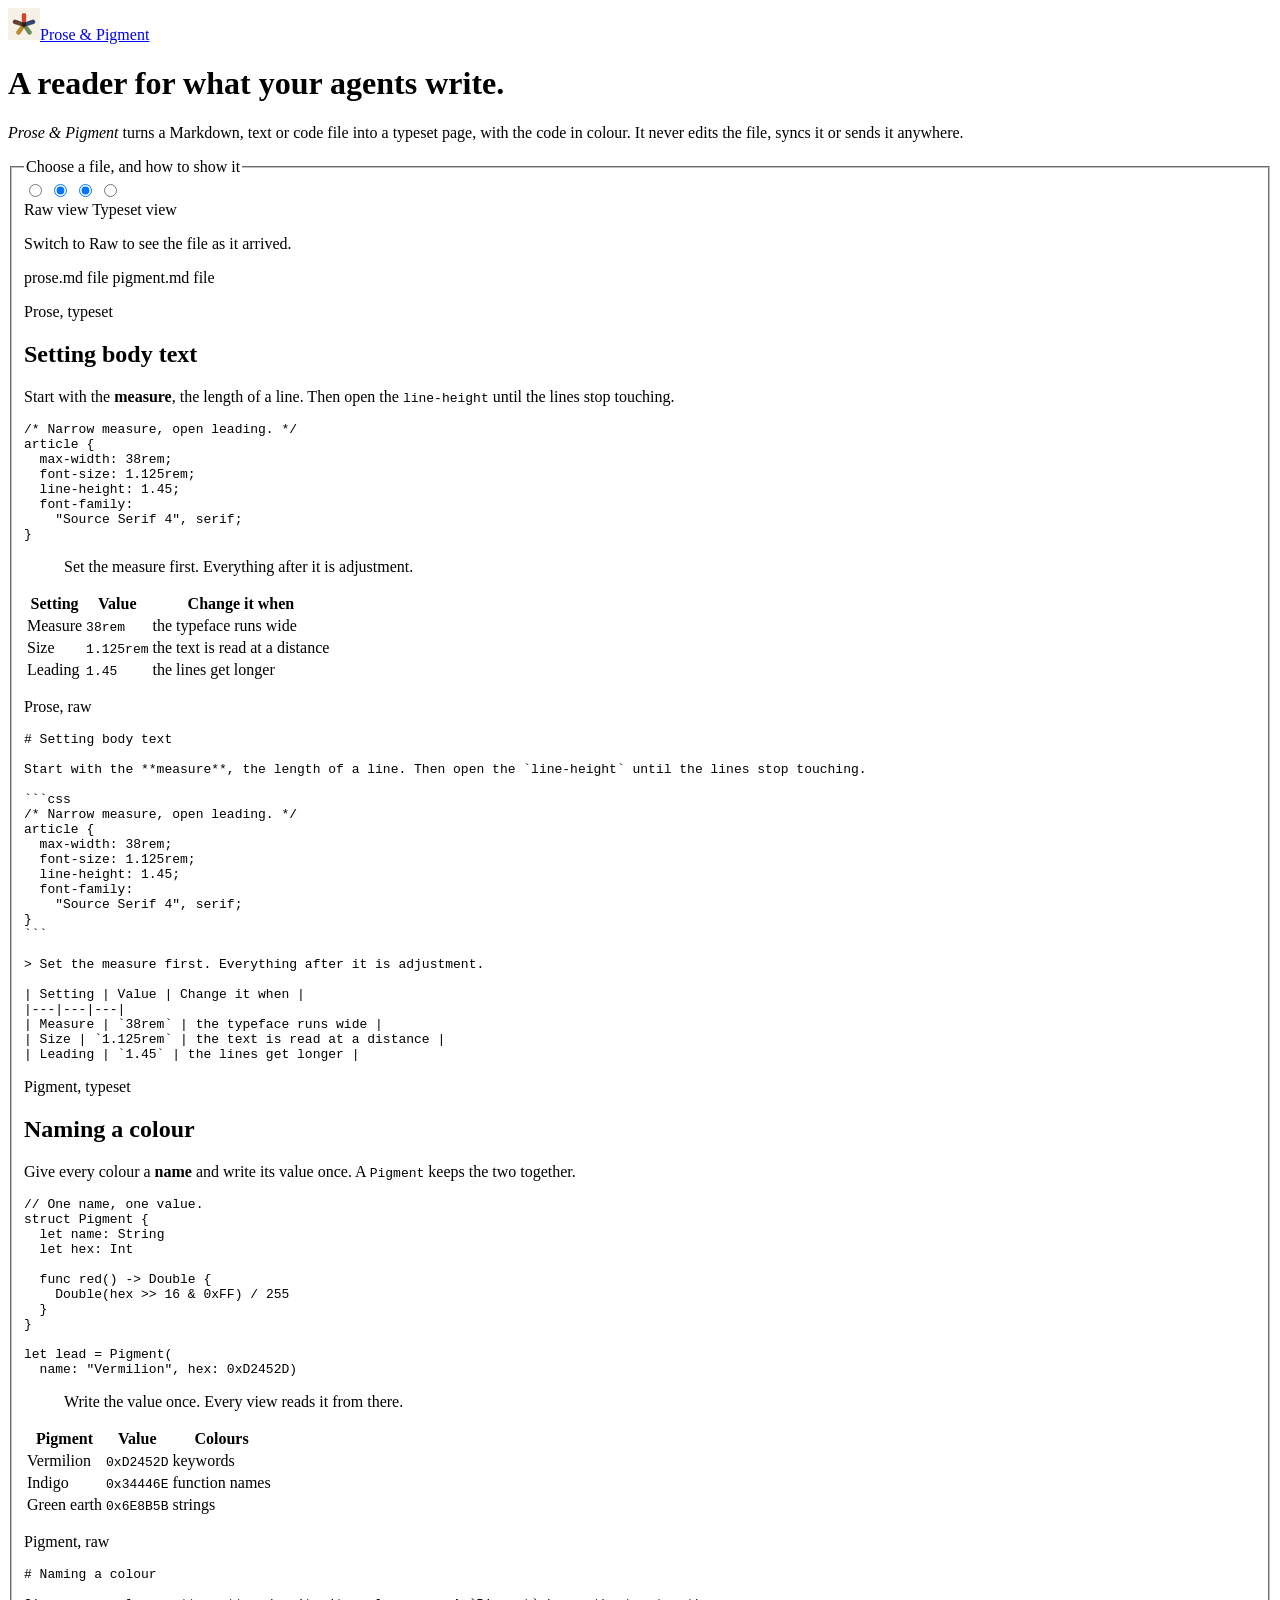
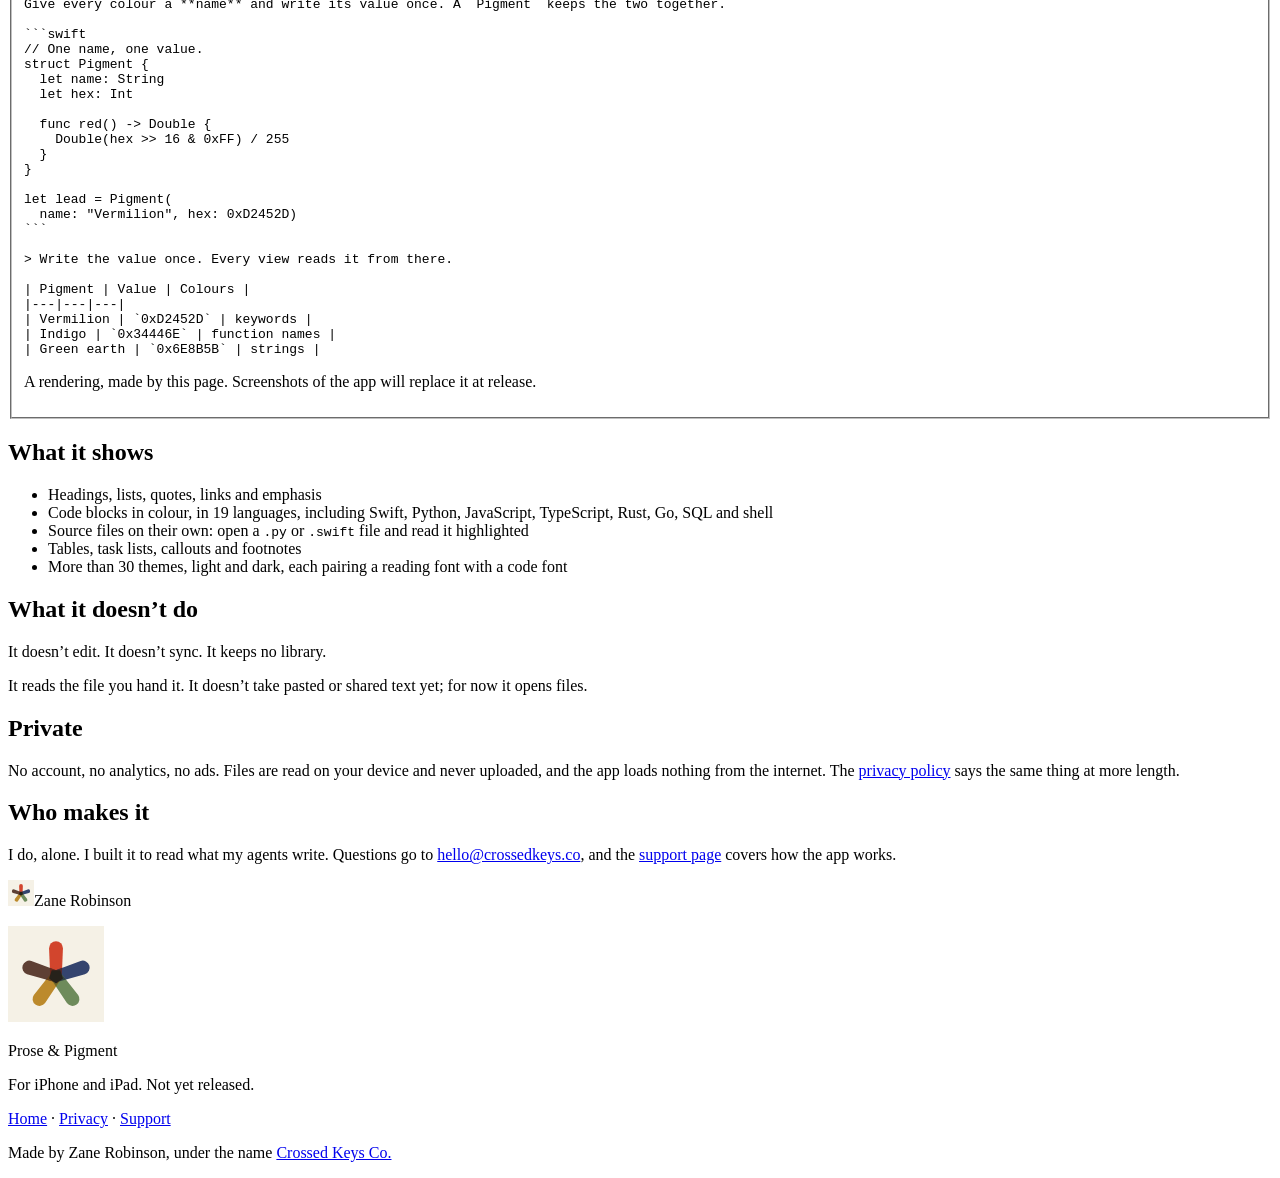
==== site/index.html @ 6e932614 "fix: themes pair fonts; they do not each have their own" ====
<!doctype html>
<html lang="en">
<head>
<meta charset="utf-8">
<meta name="viewport" content="width=device-width, initial-scale=1">
<title>Prose &amp; Pigment: a reader for what your agents write</title>
<meta name="description" content="A reader for Markdown, text and code files on iPhone and iPad. It never edits, syncs or sends your files.">
<meta name="theme-color" content="#F5F1E6" media="(prefers-color-scheme: light)">
<meta name="theme-color" content="#1B1916" media="(prefers-color-scheme: dark)">
<meta property="og:title" content="Prose &amp; Pigment">
<meta property="og:description" content="A reader for Markdown, text and code files on iPhone and iPad. It never edits, syncs or sends your files.">
<meta property="og:type" content="website">
<meta property="og:url" content="https://proseandpigment.app/">
<link rel="canonical" href="https://proseandpigment.app/">
<link rel="icon" href="/favicon.svg" type="image/svg+xml">
<link rel="preload" href="/fonts/source-serif-4.woff2" as="font" type="font/woff2" crossorigin>
<link rel="preload" href="/fonts/source-serif-4-600.woff2" as="font" type="font/woff2" crossorigin>
<link rel="stylesheet" href="/styles.css">
</head>
<body>
<div class="page landing">
  <a class="masthead" href="/" translate="no"><svg id="mark" width="32" height="32" aria-hidden="true" focusable="false" xmlns="http://www.w3.org/2000/svg" viewBox="0 0 1024 1024"><defs><clipPath id="p0"><path d="M-60 36 L-74 -300 A74 74 0 0 1 74 -300 L60 36 Z" transform="translate(512 536) rotate(0)"/></clipPath><clipPath id="p1"><path d="M-60 36 L-74 -300 A74 74 0 0 1 74 -300 L60 36 Z" transform="translate(512 536) rotate(72)"/></clipPath><clipPath id="p2"><path d="M-60 36 L-74 -300 A74 74 0 0 1 74 -300 L60 36 Z" transform="translate(512 536) rotate(144)"/></clipPath><clipPath id="p3"><path d="M-60 36 L-74 -300 A74 74 0 0 1 74 -300 L60 36 Z" transform="translate(512 536) rotate(216)"/></clipPath><clipPath id="p4"><path d="M-60 36 L-74 -300 A74 74 0 0 1 74 -300 L60 36 Z" transform="translate(512 536) rotate(288)"/></clipPath></defs><rect width="1024" height="1024" fill="#F5F1E6"/><path d="M-60 36 L-74 -300 A74 74 0 0 1 74 -300 L60 36 Z" fill="#D2452D" transform="translate(512 536) rotate(0)"/><path d="M-60 36 L-74 -300 A74 74 0 0 1 74 -300 L60 36 Z" fill="#34446E" transform="translate(512 536) rotate(72)"/><path d="M-60 36 L-74 -300 A74 74 0 0 1 74 -300 L60 36 Z" fill="#6E8B5B" transform="translate(512 536) rotate(144)"/><path d="M-60 36 L-74 -300 A74 74 0 0 1 74 -300 L60 36 Z" fill="#BC8A2C" transform="translate(512 536) rotate(216)"/><path d="M-60 36 L-74 -300 A74 74 0 0 1 74 -300 L60 36 Z" fill="#5E4034" transform="translate(512 536) rotate(288)"/><g clip-path="url(#p0)"><path d="M-60 36 L-74 -300 A74 74 0 0 1 74 -300 L60 36 Z" fill="#53292E" transform="translate(512 536) rotate(72)"/></g><g clip-path="url(#p1)"><path d="M-60 36 L-74 -300 A74 74 0 0 1 74 -300 L60 36 Z" fill="#314343" transform="translate(512 536) rotate(144)"/></g><g clip-path="url(#p2)"><path d="M-60 36 L-74 -300 A74 74 0 0 1 74 -300 L60 36 Z" fill="#706827" transform="translate(512 536) rotate(216)"/></g><g clip-path="url(#p3)"><path d="M-60 36 L-74 -300 A74 74 0 0 1 74 -300 L60 36 Z" fill="#66401B" transform="translate(512 536) rotate(288)"/></g><g clip-path="url(#p4)"><path d="M-60 36 L-74 -300 A74 74 0 0 1 74 -300 L60 36 Z" fill="#6F271B" transform="translate(512 536) rotate(0)"/></g><polygon points="557.8,472.9 586.2,560.1 512.0,614.0 437.8,560.1 466.2,472.9" fill="#26221B"/></svg>Prose &amp; Pigment</a>
  <main>
    <div class="hero">
    <div class="hero-copy">
    <h1>A reader for what your agents write.</h1>
    <p class="lede"><i class="name" translate="no">Prose &amp; Pigment</i> turns a Markdown, text or code file into a typeset page, with the code in colour. It never edits the file, syncs it or sends it anywhere.</p>
    </div>

    <fieldset class="demo">
      <legend>Choose a file, and how to show it</legend>
      <input type="radio" name="view" id="view-raw">
      <input type="radio" name="view" id="view-set" checked>
      <input type="radio" name="file" id="file-prose" checked>
      <input type="radio" name="file" id="file-pigment">
      <div class="switch"><div class="switch-track">
        <label for="view-raw">Raw<span class="vh"> view</span></label>
        <label for="view-set">Typeset<span class="vh"> view</span></label>
      </div></div>
      <p class="demo-hint">Switch to Raw to see the file as it arrived.</p>
      <div class="tabs">
        <label for="file-prose" translate="no">prose.md<span class="vh"> file</span></label>
        <label for="file-pigment" translate="no">pigment.md<span class="vh"> file</span></label>
      </div>
      <div class="sheet">
        <div class="pane prose set">
          <p class="pane-label">Prose, typeset</p>
          <h2>Setting body text</h2>
          <p>Start with the <strong>measure</strong>, the length of a line. Then open the <code>line-height</code> until the lines stop touching.</p>
<pre tabindex="0" role="region" aria-label="Code sample" translate="no"><code><span class="c">/* Narrow measure, open leading. */</span>
<span class="t">article</span> {
  <span class="f">max-width</span>: <span class="n">38rem</span>;
  <span class="f">font-size</span>: <span class="n">1.125rem</span>;
  <span class="f">line-height</span>: <span class="n">1.45</span>;
  <span class="f">font-family</span>:
    <span class="s">"Source Serif 4"</span>, <span class="k">serif</span>;
}</code></pre>
          <blockquote>Set the measure first. Everything after it is adjustment.</blockquote>
          <div class="table-scroll" tabindex="0" role="region" aria-label="Settings table"><table>
            <tr><th>Setting</th><th>Value</th><th>Change it when</th></tr>
            <tr><td>Measure</td><td><code>38rem</code></td><td>the typeface runs wide</td></tr>
            <tr><td>Size</td><td><code>1.125rem</code></td><td>the text is read at a distance</td></tr>
            <tr><td>Leading</td><td><code>1.45</code></td><td>the lines get longer</td></tr>
          </table></div>
        </div>
        <div class="pane prose raw" translate="no">
          <p class="pane-label">Prose, raw</p>
<pre><code># Setting body text

Start with the **measure**, the length of a line. Then open the `line-height` until the lines stop touching.

```css
/* Narrow measure, open leading. */
article {
  max-width: 38rem;
  font-size: 1.125rem;
  line-height: 1.45;
  font-family:
    "Source Serif 4", serif;
}
```

&gt; Set the measure first. Everything after it is adjustment.

| Setting | Value | Change it when |
|---|---|---|
| Measure | `38rem` | the typeface runs wide |
| Size | `1.125rem` | the text is read at a distance |
| Leading | `1.45` | the lines get longer |</code></pre>
        </div>
        <div class="pane pigment set">
          <p class="pane-label">Pigment, typeset</p>
          <h2>Naming a colour</h2>
          <p>Give every colour a <strong>name</strong> and write its value once. A <code>Pigment</code> keeps the two together.</p>
<pre tabindex="0" role="region" aria-label="Swift sample" translate="no"><code><span class="c">// One name, one value.</span>
<span class="k">struct</span> <span class="t">Pigment</span> {
  <span class="k">let</span> name: <span class="t">String</span>
  <span class="k">let</span> hex: <span class="t">Int</span>

  <span class="k">func</span> <span class="f">red</span>() -&gt; <span class="t">Double</span> {
    <span class="t">Double</span>(hex &gt;&gt; <span class="n">16</span> &amp; <span class="n">0xFF</span>) / <span class="n">255</span>
  }
}

<span class="k">let</span> lead = <span class="t">Pigment</span>(
  name: <span class="s">"Vermilion"</span>, hex: <span class="n">0xD2452D</span>)</code></pre>
          <blockquote>Write the value once. Every view reads it from there.</blockquote>
          <div class="table-scroll" tabindex="0" role="region" aria-label="Pigments table"><table>
            <tr><th>Pigment</th><th>Value</th><th>Colours</th></tr>
            <tr><td>Vermilion</td><td><code>0xD2452D</code></td><td>keywords</td></tr>
            <tr><td>Indigo</td><td><code>0x34446E</code></td><td>function names</td></tr>
            <tr><td>Green earth</td><td><code>0x6E8B5B</code></td><td>strings</td></tr>
          </table></div>
        </div>
        <div class="pane pigment raw" translate="no">
          <p class="pane-label">Pigment, raw</p>
<pre><code># Naming a colour

Give every colour a **name** and write its value once. A `Pigment` keeps the two together.

```swift
// One name, one value.
struct Pigment {
  let name: String
  let hex: Int

  func red() -&gt; Double {
    Double(hex &gt;&gt; 16 &amp; 0xFF) / 255
  }
}

let lead = Pigment(
  name: "Vermilion", hex: 0xD2452D)
```

&gt; Write the value once. Every view reads it from there.

| Pigment | Value | Colours |
|---|---|---|
| Vermilion | `0xD2452D` | keywords |
| Indigo | `0x34446E` | function names |
| Green earth | `0x6E8B5B` | strings |</code></pre>
        </div>
      </div>
      <p class="demo-note">A rendering, made by this page. Screenshots of the app will replace it at release.</p>
    </fieldset>
    </div>

    <section class="row">
    <h2>What it shows</h2>
    <ul class="shows">
      <li>Headings, lists, quotes, links and emphasis</li>
      <li>Code blocks in colour, in 19&nbsp;languages, including Swift, Python, JavaScript, TypeScript, Rust, Go, SQL and shell</li>
      <li>Source files on their own: open a <code>.py</code> or <code>.swift</code> file and read it highlighted</li>
      <li>Tables, task lists, callouts and footnotes</li>
      <li>More than 30&nbsp;themes, light and dark, each pairing a reading font with a code font</li>
    </ul>
    </section>

    <section class="refusals" aria-labelledby="refusals-title">
      <h2 id="refusals-title">What it doesn&rsquo;t do</h2>
      <p class="refusal-lines"><span>It doesn&rsquo;t edit.</span> <span>It doesn&rsquo;t sync.</span> <span>It keeps no library.</span></p>
      <p>It reads the file you hand it. It doesn&rsquo;t take pasted or shared text yet; for now it opens files.</p>
    </section>

    <section class="row">
    <h2>Private</h2>
    <div class="row-body"><p>No account, no analytics, no ads. Files are read on your device and never uploaded, and the app loads nothing from the internet. The <a href="/privacy">privacy policy</a> says the same thing at more length.</p></div>
    </section>

    <section class="row">
    <h2>Who makes it</h2>
    <div class="row-body"><p>I do, alone. I built it to read what my agents write. Questions go to <a href="mailto:hello@crossedkeys.co" translate="no">hello@crossedkeys.co</a>, and the <a href="/support">support page</a> covers how the app works.</p>
    <p class="signature"><svg width="26" height="26" aria-hidden="true" focusable="false" viewBox="0 0 1024 1024"><use href="#mark" width="1024" height="1024"/></svg>Zane Robinson</p></div>
    </section>

    <div class="close">
      <svg class="close-mark" width="96" height="96" aria-hidden="true" focusable="false" viewBox="0 0 1024 1024"><use href="#mark" width="1024" height="1024"/></svg>
      <div>
      <p class="close-name" translate="no">Prose &amp; Pigment</p>
      <p class="status">For iPhone and iPad. Not yet released.</p>
      </div>
    </div>
  </main>
  <footer class="small-print">
    <p><a href="/" aria-current="page">Home</a> · <a href="/privacy">Privacy</a> · <a href="/support">Support</a></p>
    <p>Made by Zane Robinson, under the name <a href="https://crossedkeys.co" translate="no">Crossed Keys&nbsp;Co.</a></p>
  </footer>
</div>
</body>
</html>
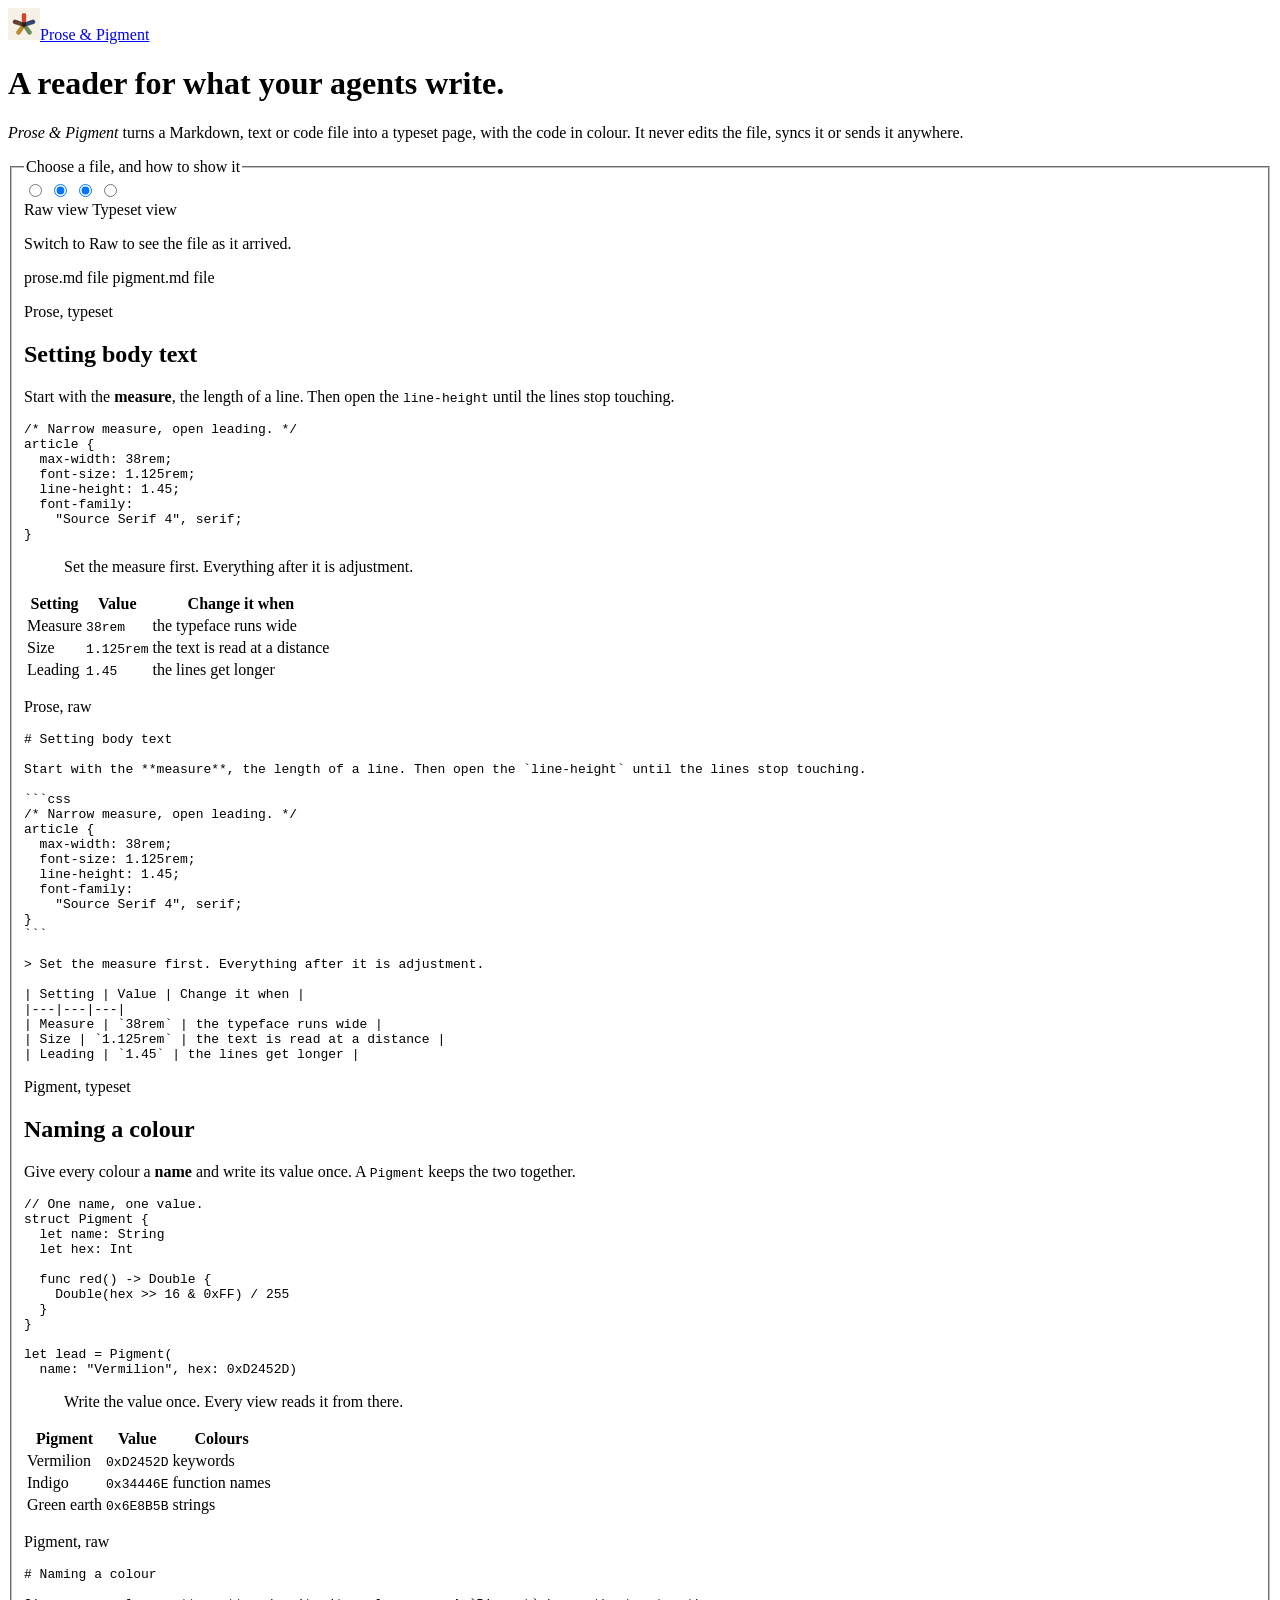
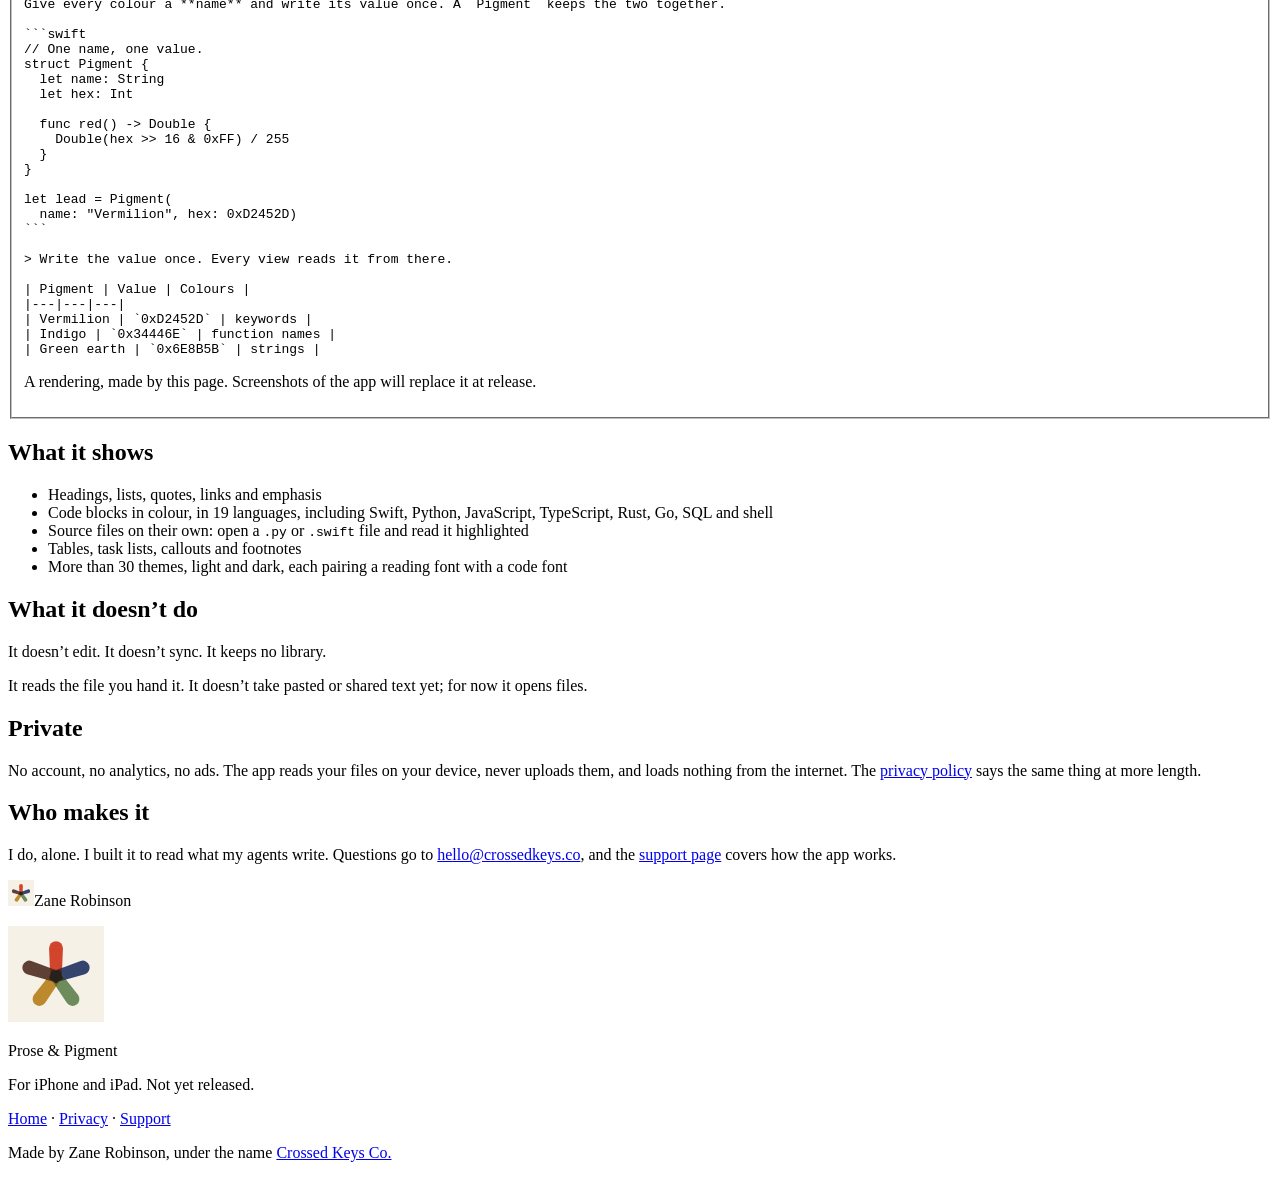
==== commit b5006934: "docs: copywriting pass (active voice, search summary says what the app does)" ====
--- a/site/index.html
+++ b/site/index.html
@@ -4,11 +4,11 @@
 <meta charset="utf-8">
 <meta name="viewport" content="width=device-width, initial-scale=1">
 <title>Prose &amp; Pigment: a reader for what your agents write</title>
-<meta name="description" content="A reader for Markdown, text and code files on iPhone and iPad. It never edits, syncs or sends your files.">
+<meta name="description" content="Prose &amp; Pigment turns a Markdown, text or code file into a typeset page, with the code in colour. For iPhone and iPad. It never edits, syncs or sends your files.">
 <meta name="theme-color" content="#F5F1E6" media="(prefers-color-scheme: light)">
 <meta name="theme-color" content="#1B1916" media="(prefers-color-scheme: dark)">
 <meta property="og:title" content="Prose &amp; Pigment">
-<meta property="og:description" content="A reader for Markdown, text and code files on iPhone and iPad. It never edits, syncs or sends your files.">
+<meta property="og:description" content="Prose &amp; Pigment turns a Markdown, text or code file into a typeset page, with the code in colour. For iPhone and iPad. It never edits, syncs or sends your files.">
 <meta property="og:type" content="website">
 <meta property="og:url" content="https://proseandpigment.app/">
 <link rel="canonical" href="https://proseandpigment.app/">
@@ -165,7 +165,7 @@
 
     <section class="row">
     <h2>Private</h2>
-    <div class="row-body"><p>No account, no analytics, no ads. Files are read on your device and never uploaded, and the app loads nothing from the internet. The <a href="/privacy">privacy policy</a> says the same thing at more length.</p></div>
+    <div class="row-body"><p>No account, no analytics, no ads. The app reads your files on your device, never uploads them, and loads nothing from the internet. The <a href="/privacy">privacy policy</a> says the same thing at more length.</p></div>
     </section>
 
     <section class="row">
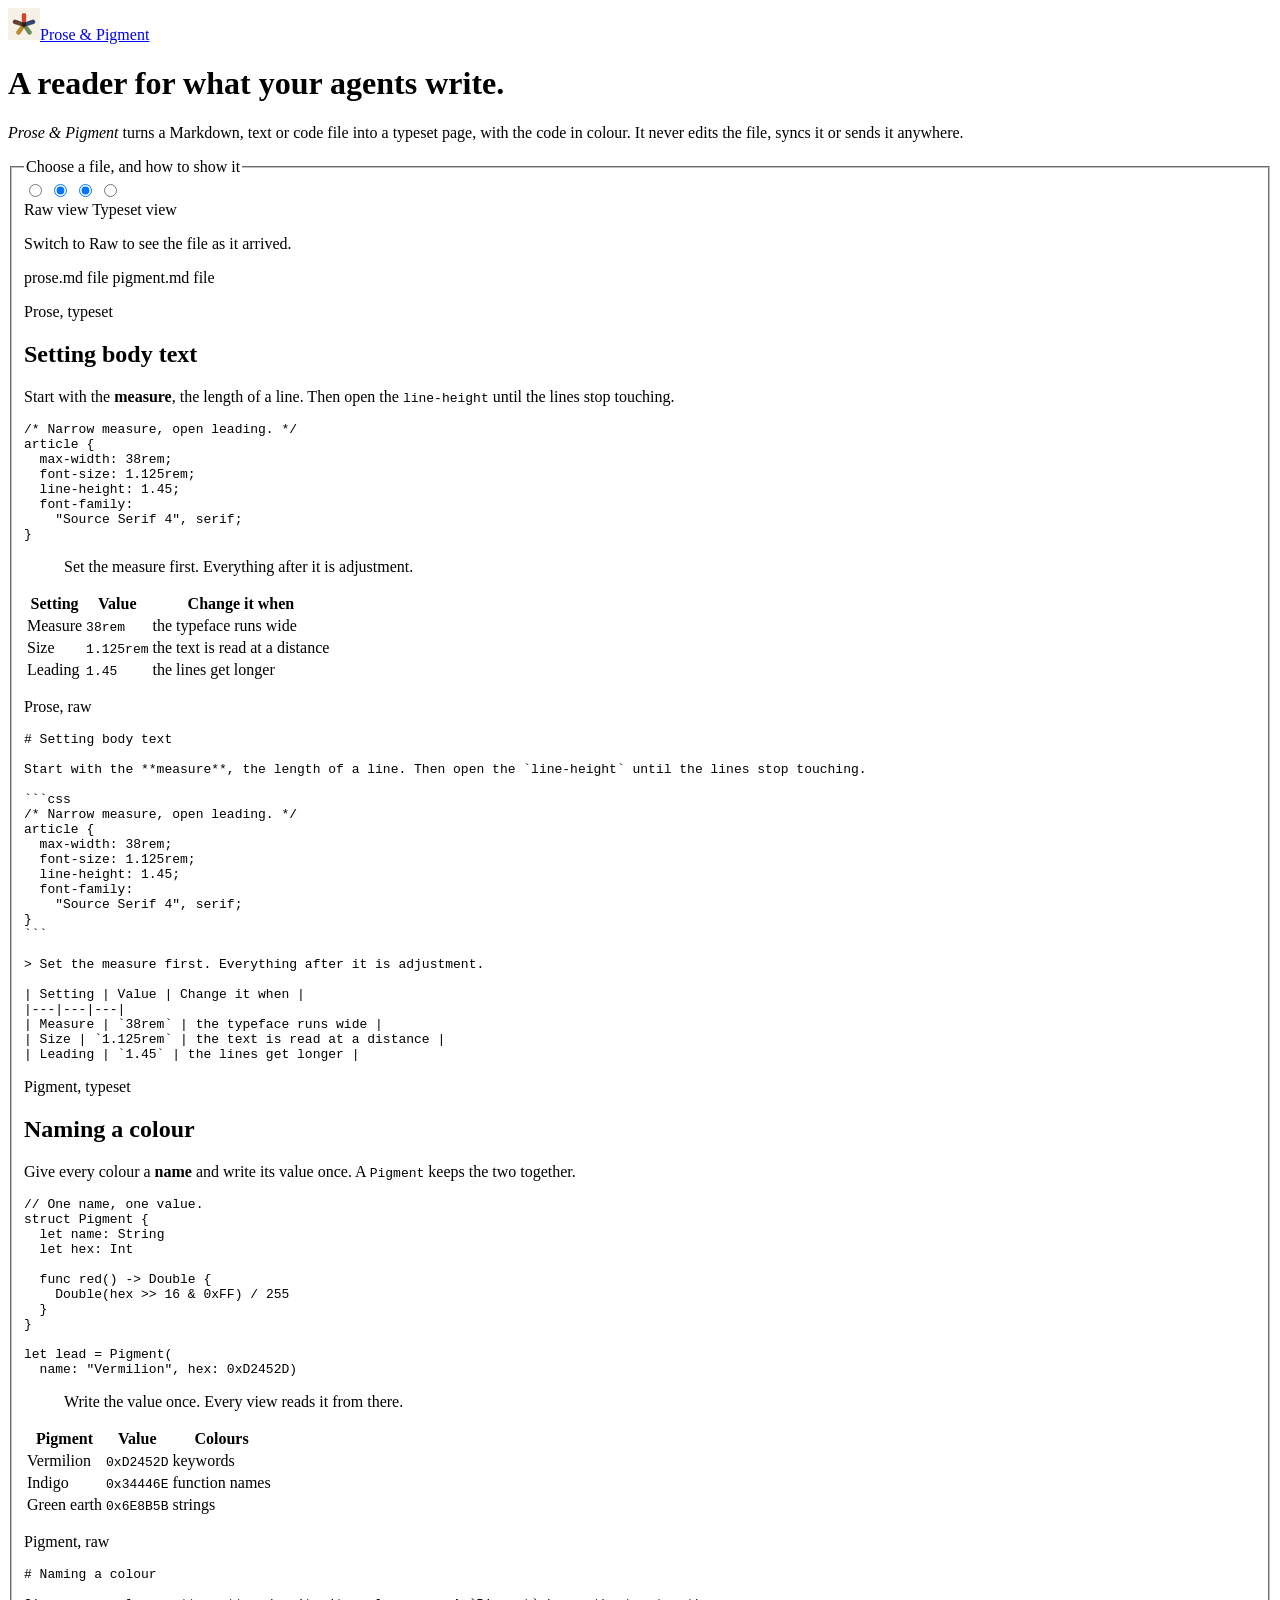
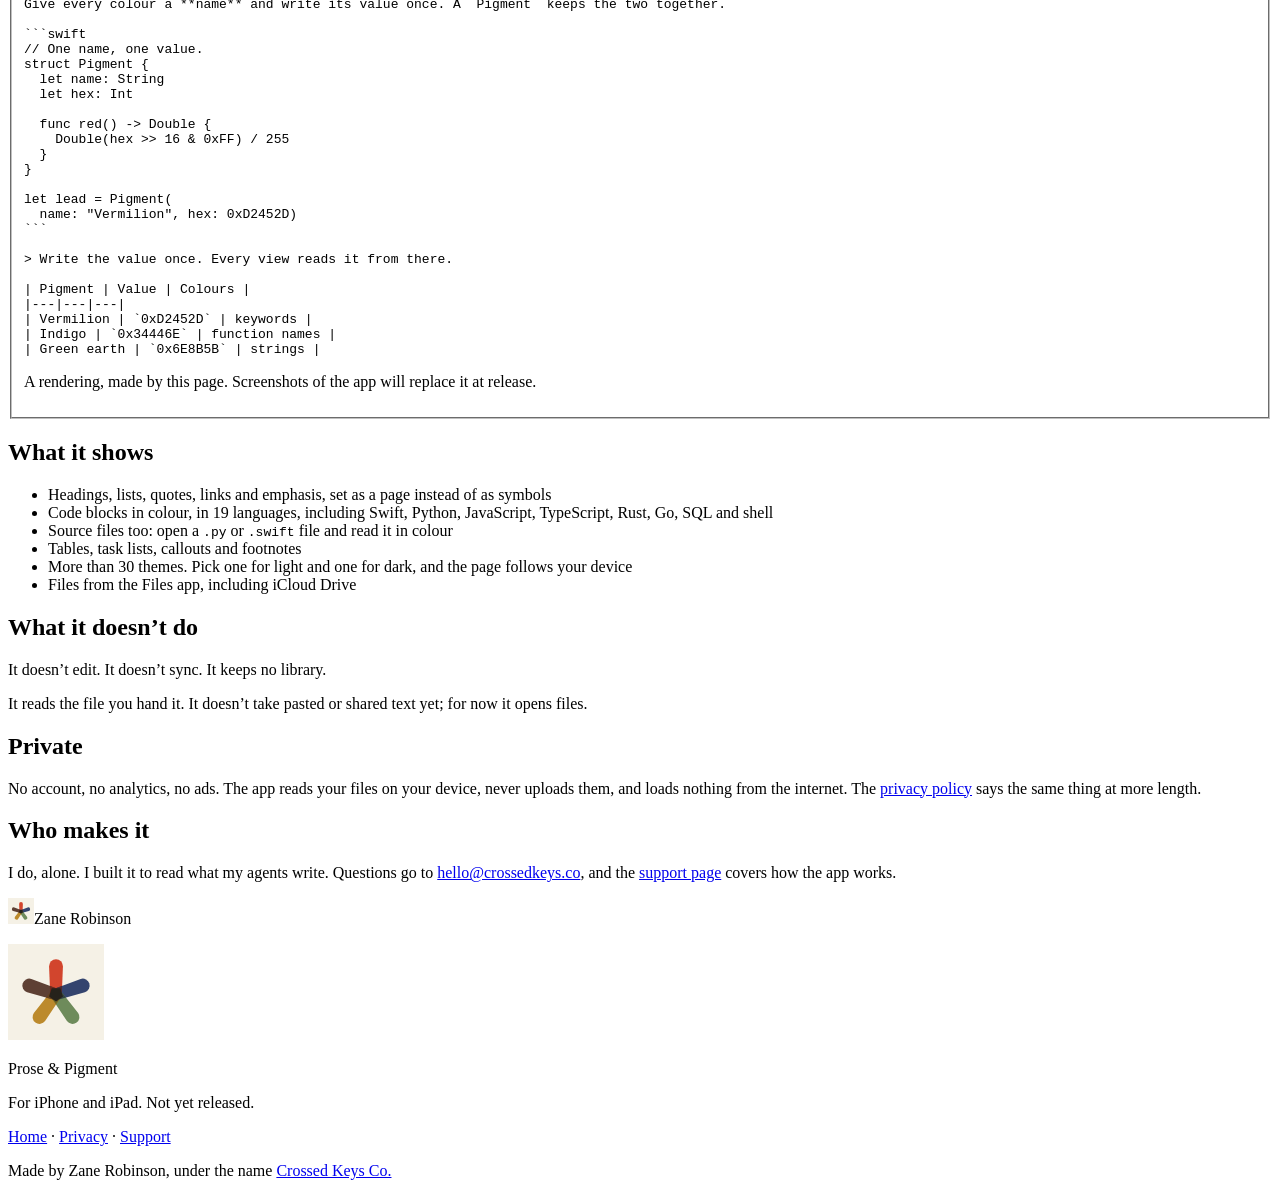
==== commit 2467efc7: "docs: copy-editing sweeps (what each feature gives the reader; unbacked speed claim cut)" ====
--- a/site/index.html
+++ b/site/index.html
@@ -149,11 +149,12 @@
     <section class="row">
     <h2>What it shows</h2>
     <ul class="shows">
-      <li>Headings, lists, quotes, links and emphasis</li>
+      <li>Headings, lists, quotes, links and emphasis, set as a page instead of as symbols</li>
       <li>Code blocks in colour, in 19&nbsp;languages, including Swift, Python, JavaScript, TypeScript, Rust, Go, SQL and shell</li>
-      <li>Source files on their own: open a <code>.py</code> or <code>.swift</code> file and read it highlighted</li>
+      <li>Source files too: open a <code>.py</code> or <code>.swift</code> file and read it in colour</li>
       <li>Tables, task lists, callouts and footnotes</li>
-      <li>More than 30&nbsp;themes, light and dark, each pairing a reading font with a code font</li>
+      <li>More than 30&nbsp;themes. Pick one for light and one for dark, and the page follows your device</li>
+      <li>Files from the Files app, including iCloud&nbsp;Drive</li>
     </ul>
     </section>
 
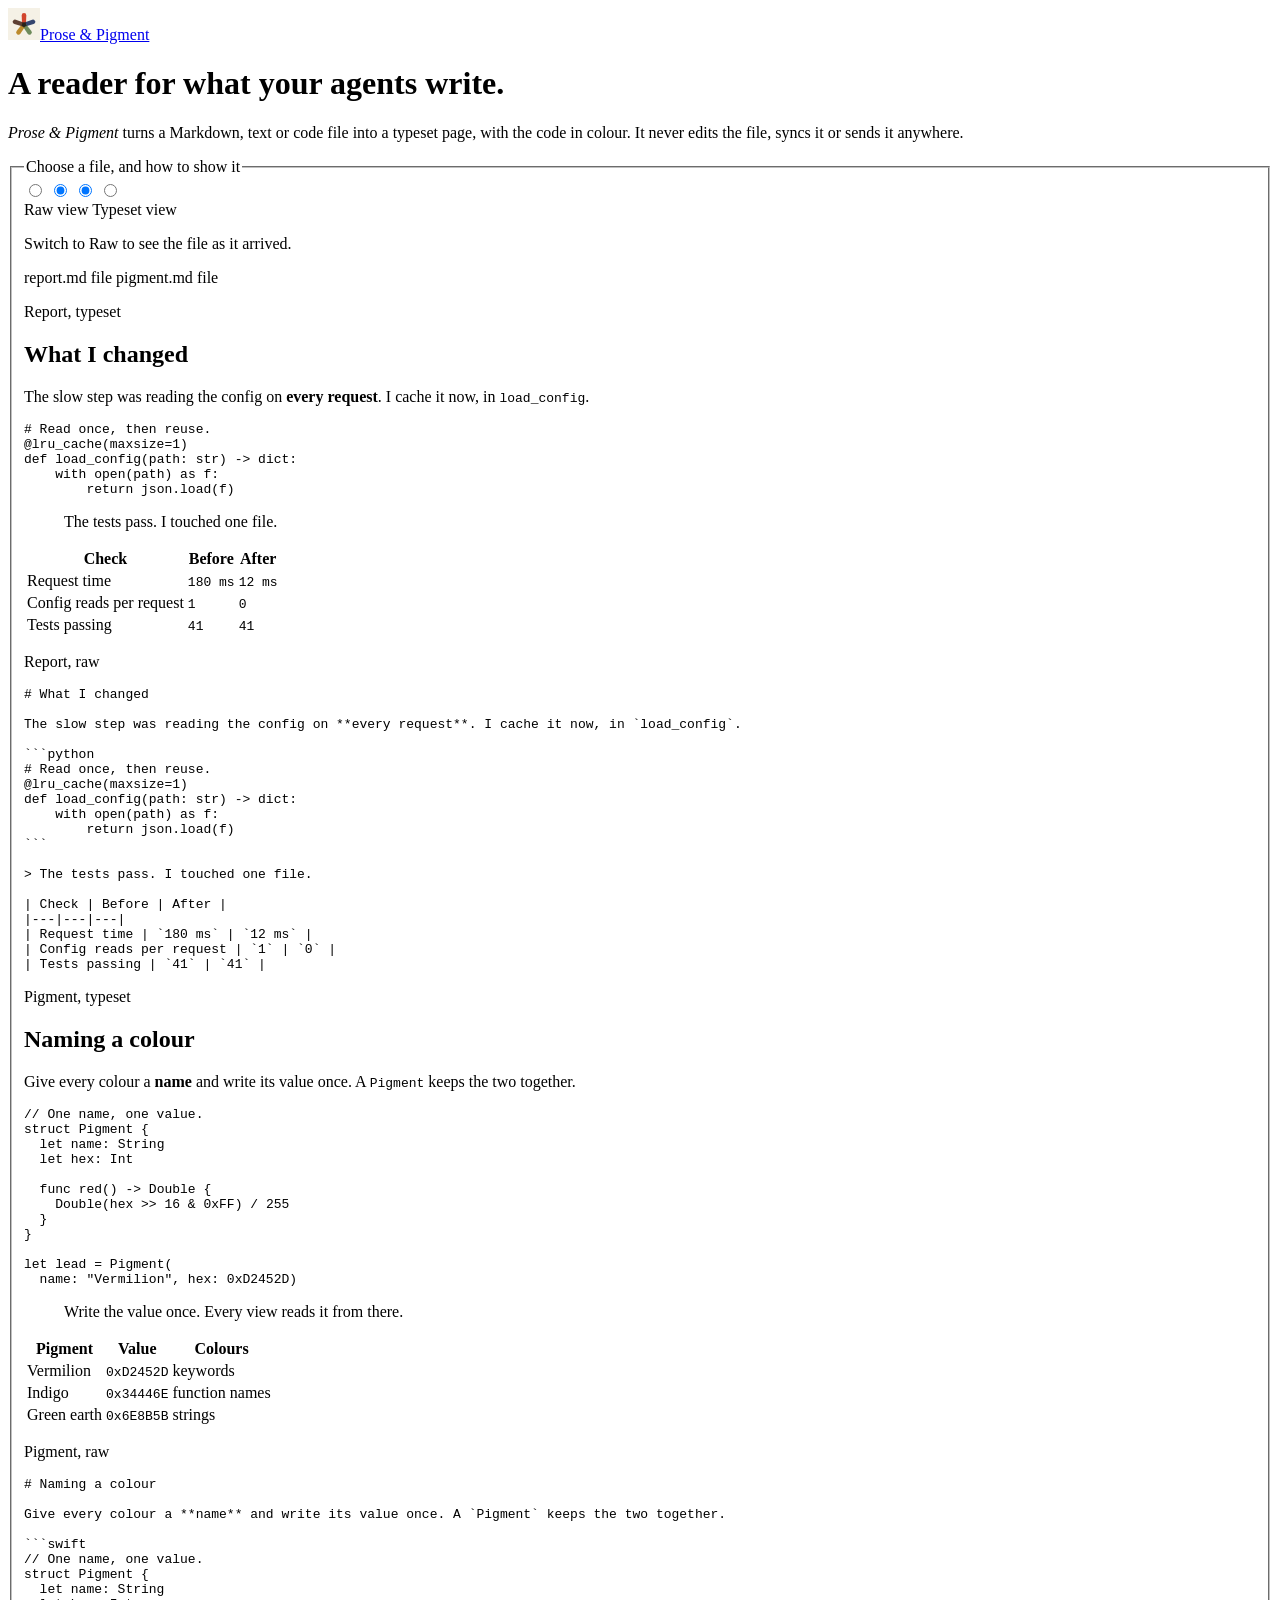
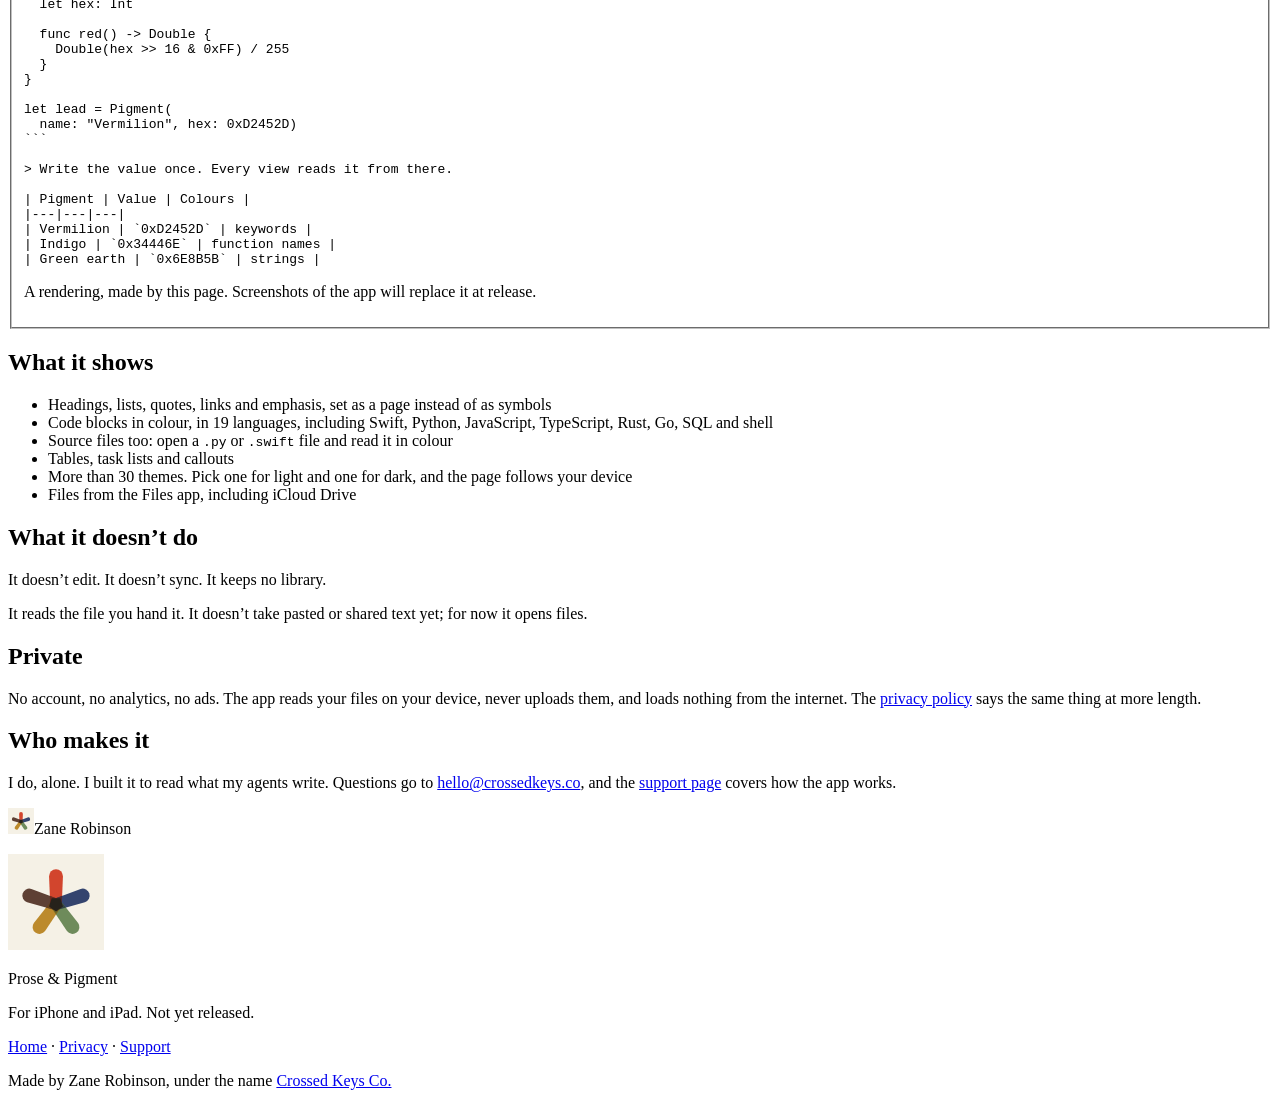
==== commit dc5c48fd: "feat: the first demo tab is an agent's report; footnotes no longer claimed" ====
--- a/site/index.html
+++ b/site/index.html
@@ -39,54 +39,48 @@
       </div></div>
       <p class="demo-hint">Switch to Raw to see the file as it arrived.</p>
       <div class="tabs">
-        <label for="file-prose" translate="no">prose.md<span class="vh"> file</span></label>
+        <label for="file-prose" translate="no">report.md<span class="vh"> file</span></label>
         <label for="file-pigment" translate="no">pigment.md<span class="vh"> file</span></label>
       </div>
       <div class="sheet">
         <div class="pane prose set">
-          <p class="pane-label">Prose, typeset</p>
-          <h2>Setting body text</h2>
-          <p>Start with the <strong>measure</strong>, the length of a line. Then open the <code>line-height</code> until the lines stop touching.</p>
-<pre tabindex="0" role="region" aria-label="Code sample" translate="no"><code><span class="c">/* Narrow measure, open leading. */</span>
-<span class="t">article</span> {
-  <span class="f">max-width</span>: <span class="n">38rem</span>;
-  <span class="f">font-size</span>: <span class="n">1.125rem</span>;
-  <span class="f">line-height</span>: <span class="n">1.45</span>;
-  <span class="f">font-family</span>:
-    <span class="s">"Source Serif 4"</span>, <span class="k">serif</span>;
-}</code></pre>
-          <blockquote>Set the measure first. Everything after it is adjustment.</blockquote>
-          <div class="table-scroll" tabindex="0" role="region" aria-label="Settings table"><table>
-            <tr><th>Setting</th><th>Value</th><th>Change it when</th></tr>
-            <tr><td>Measure</td><td><code>38rem</code></td><td>the typeface runs wide</td></tr>
-            <tr><td>Size</td><td><code>1.125rem</code></td><td>the text is read at a distance</td></tr>
-            <tr><td>Leading</td><td><code>1.45</code></td><td>the lines get longer</td></tr>
+          <p class="pane-label">Report, typeset</p>
+          <h2>What I changed</h2>
+          <p>The slow step was reading the config on <strong>every request</strong>. I cache it now, in <code>load_config</code>.</p>
+<pre tabindex="0" role="region" aria-label="Code sample" translate="no"><code><span class="c"># Read once, then reuse.</span>
+<span class="f">@lru_cache</span>(maxsize=<span class="n">1</span>)
+<span class="k">def</span> <span class="f">load_config</span>(path: <span class="t">str</span>) -&gt; <span class="t">dict</span>:
+    <span class="k">with</span> <span class="f">open</span>(path) <span class="k">as</span> f:
+        <span class="k">return</span> json.<span class="f">load</span>(f)</code></pre>
+          <blockquote>The tests pass. I touched one file.</blockquote>
+          <div class="table-scroll" tabindex="0" role="region" aria-label="Results table"><table>
+            <tr><th>Check</th><th>Before</th><th>After</th></tr>
+            <tr><td>Request time</td><td><code>180 ms</code></td><td><code>12 ms</code></td></tr>
+            <tr><td>Config reads per request</td><td><code>1</code></td><td><code>0</code></td></tr>
+            <tr><td>Tests passing</td><td><code>41</code></td><td><code>41</code></td></tr>
           </table></div>
         </div>
         <div class="pane prose raw" translate="no">
-          <p class="pane-label">Prose, raw</p>
-<pre><code># Setting body text
+          <p class="pane-label">Report, raw</p>
+<pre><code># What I changed
 
-Start with the **measure**, the length of a line. Then open the `line-height` until the lines stop touching.
+The slow step was reading the config on **every request**. I cache it now, in `load_config`.
 
-```css
-/* Narrow measure, open leading. */
-article {
-  max-width: 38rem;
-  font-size: 1.125rem;
-  line-height: 1.45;
-  font-family:
-    "Source Serif 4", serif;
-}
+```python
+# Read once, then reuse.
+@lru_cache(maxsize=1)
+def load_config(path: str) -&gt; dict:
+    with open(path) as f:
+        return json.load(f)
 ```
 
-&gt; Set the measure first. Everything after it is adjustment.
+&gt; The tests pass. I touched one file.
 
-| Setting | Value | Change it when |
+| Check | Before | After |
 |---|---|---|
-| Measure | `38rem` | the typeface runs wide |
-| Size | `1.125rem` | the text is read at a distance |
-| Leading | `1.45` | the lines get longer |</code></pre>
+| Request time | `180 ms` | `12 ms` |
+| Config reads per request | `1` | `0` |
+| Tests passing | `41` | `41` |</code></pre>
         </div>
         <div class="pane pigment set">
           <p class="pane-label">Pigment, typeset</p>
@@ -152,7 +146,7 @@
       <li>Headings, lists, quotes, links and emphasis, set as a page instead of as symbols</li>
       <li>Code blocks in colour, in 19&nbsp;languages, including Swift, Python, JavaScript, TypeScript, Rust, Go, SQL and shell</li>
       <li>Source files too: open a <code>.py</code> or <code>.swift</code> file and read it in colour</li>
-      <li>Tables, task lists, callouts and footnotes</li>
+      <li>Tables, task lists and callouts</li>
       <li>More than 30&nbsp;themes. Pick one for light and one for dark, and the page follows your device</li>
       <li>Files from the Files app, including iCloud&nbsp;Drive</li>
     </ul>
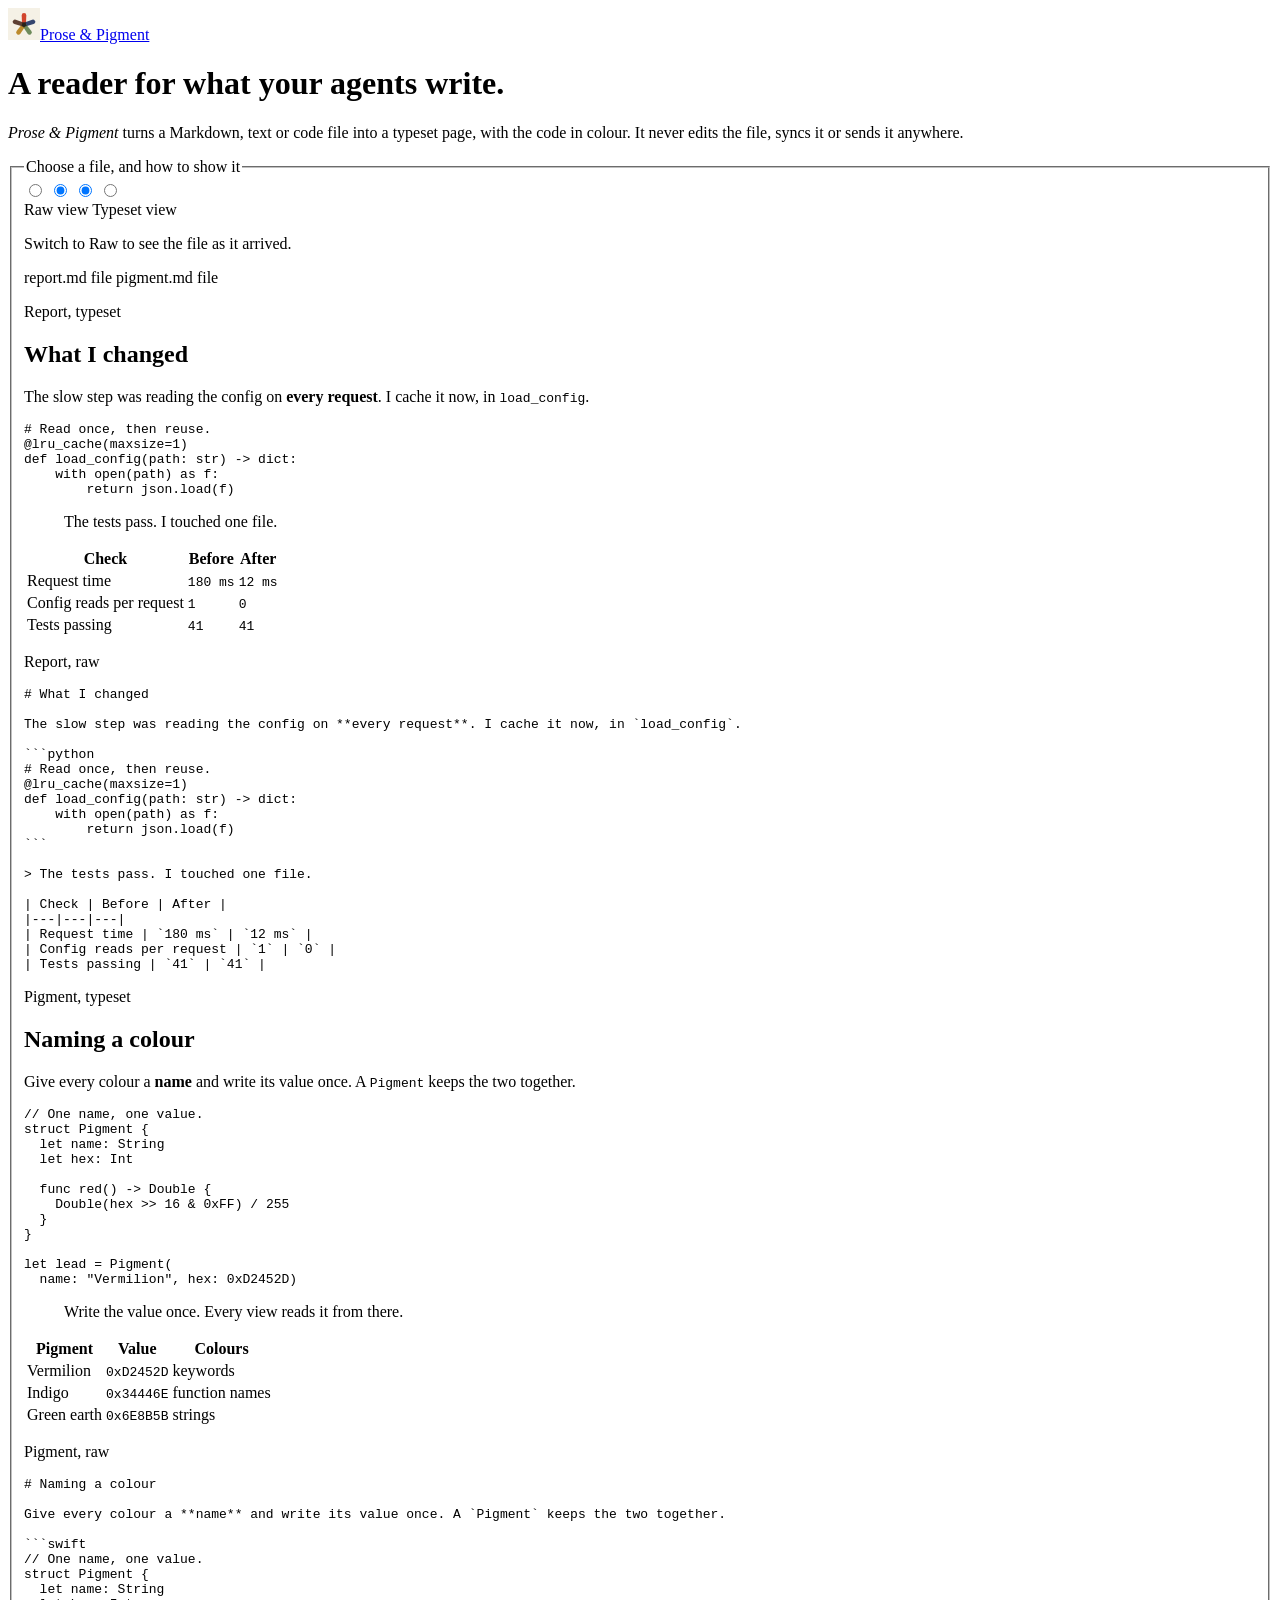
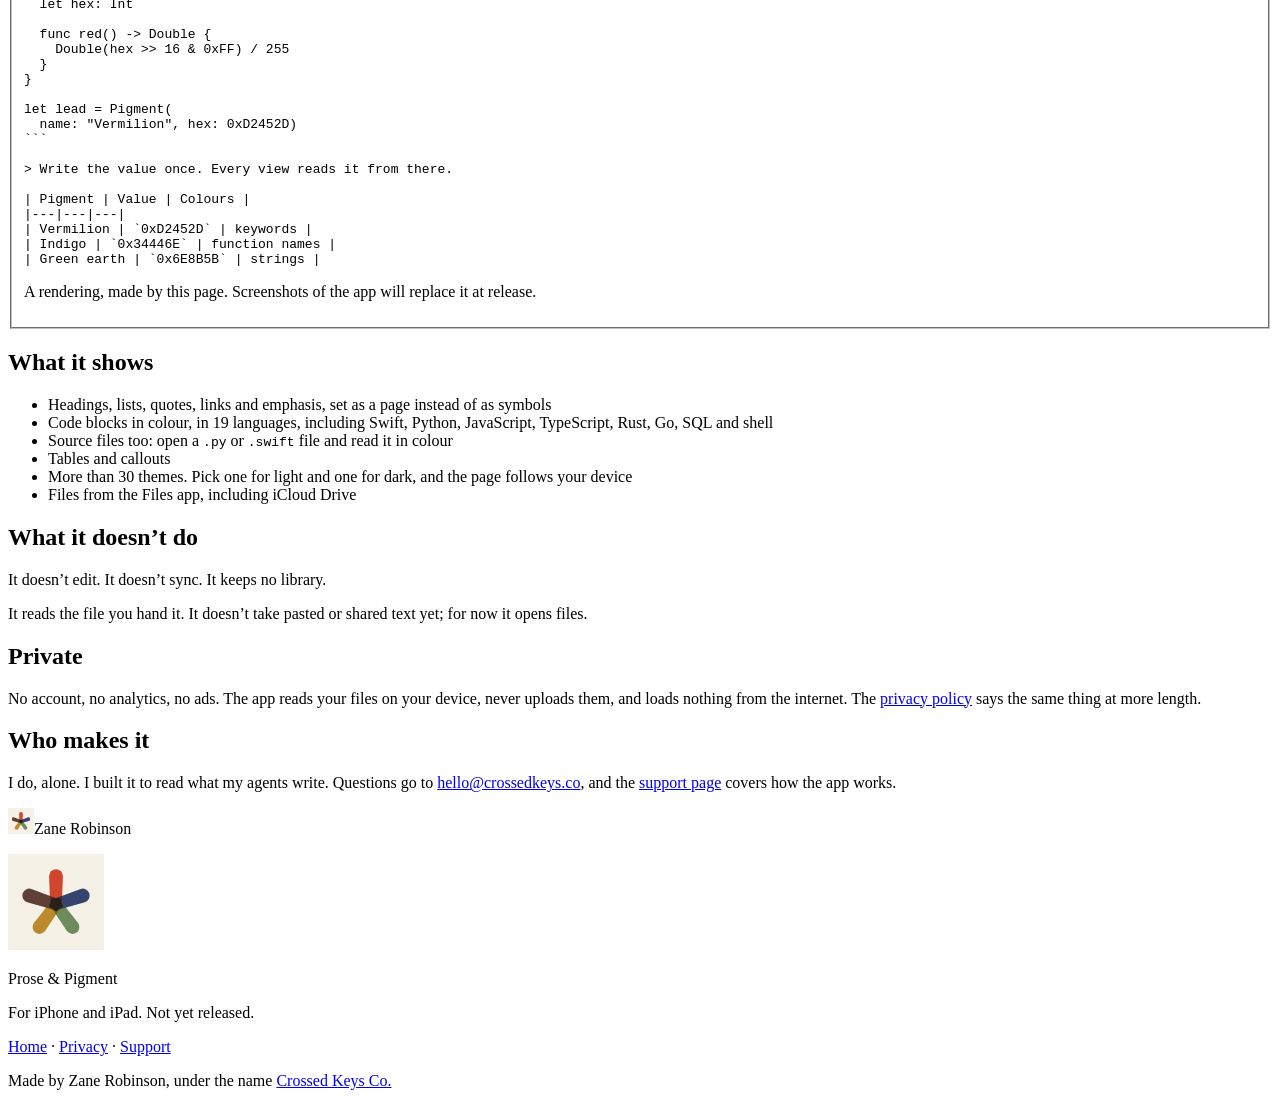
==== commit c9b56ff6: "fix: the dark ground is brown and task lists are no longer claimed Zane, 2026-10-04, in the app sess" ====
--- a/site/index.html
+++ b/site/index.html
@@ -6,7 +6,7 @@
 <title>Prose &amp; Pigment: a reader for what your agents write</title>
 <meta name="description" content="Prose &amp; Pigment turns a Markdown, text or code file into a typeset page, with the code in colour. For iPhone and iPad. It never edits, syncs or sends your files.">
 <meta name="theme-color" content="#F5F1E6" media="(prefers-color-scheme: light)">
-<meta name="theme-color" content="#1B1916" media="(prefers-color-scheme: dark)">
+<meta name="theme-color" content="#231A11" media="(prefers-color-scheme: dark)">
 <meta property="og:title" content="Prose &amp; Pigment">
 <meta property="og:description" content="Prose &amp; Pigment turns a Markdown, text or code file into a typeset page, with the code in colour. For iPhone and iPad. It never edits, syncs or sends your files.">
 <meta property="og:type" content="website">
@@ -146,7 +146,7 @@
       <li>Headings, lists, quotes, links and emphasis, set as a page instead of as symbols</li>
       <li>Code blocks in colour, in 19&nbsp;languages, including Swift, Python, JavaScript, TypeScript, Rust, Go, SQL and shell</li>
       <li>Source files too: open a <code>.py</code> or <code>.swift</code> file and read it in colour</li>
-      <li>Tables, task lists and callouts</li>
+      <li>Tables and callouts</li>
       <li>More than 30&nbsp;themes. Pick one for light and one for dark, and the page follows your device</li>
       <li>Files from the Files app, including iCloud&nbsp;Drive</li>
     </ul>
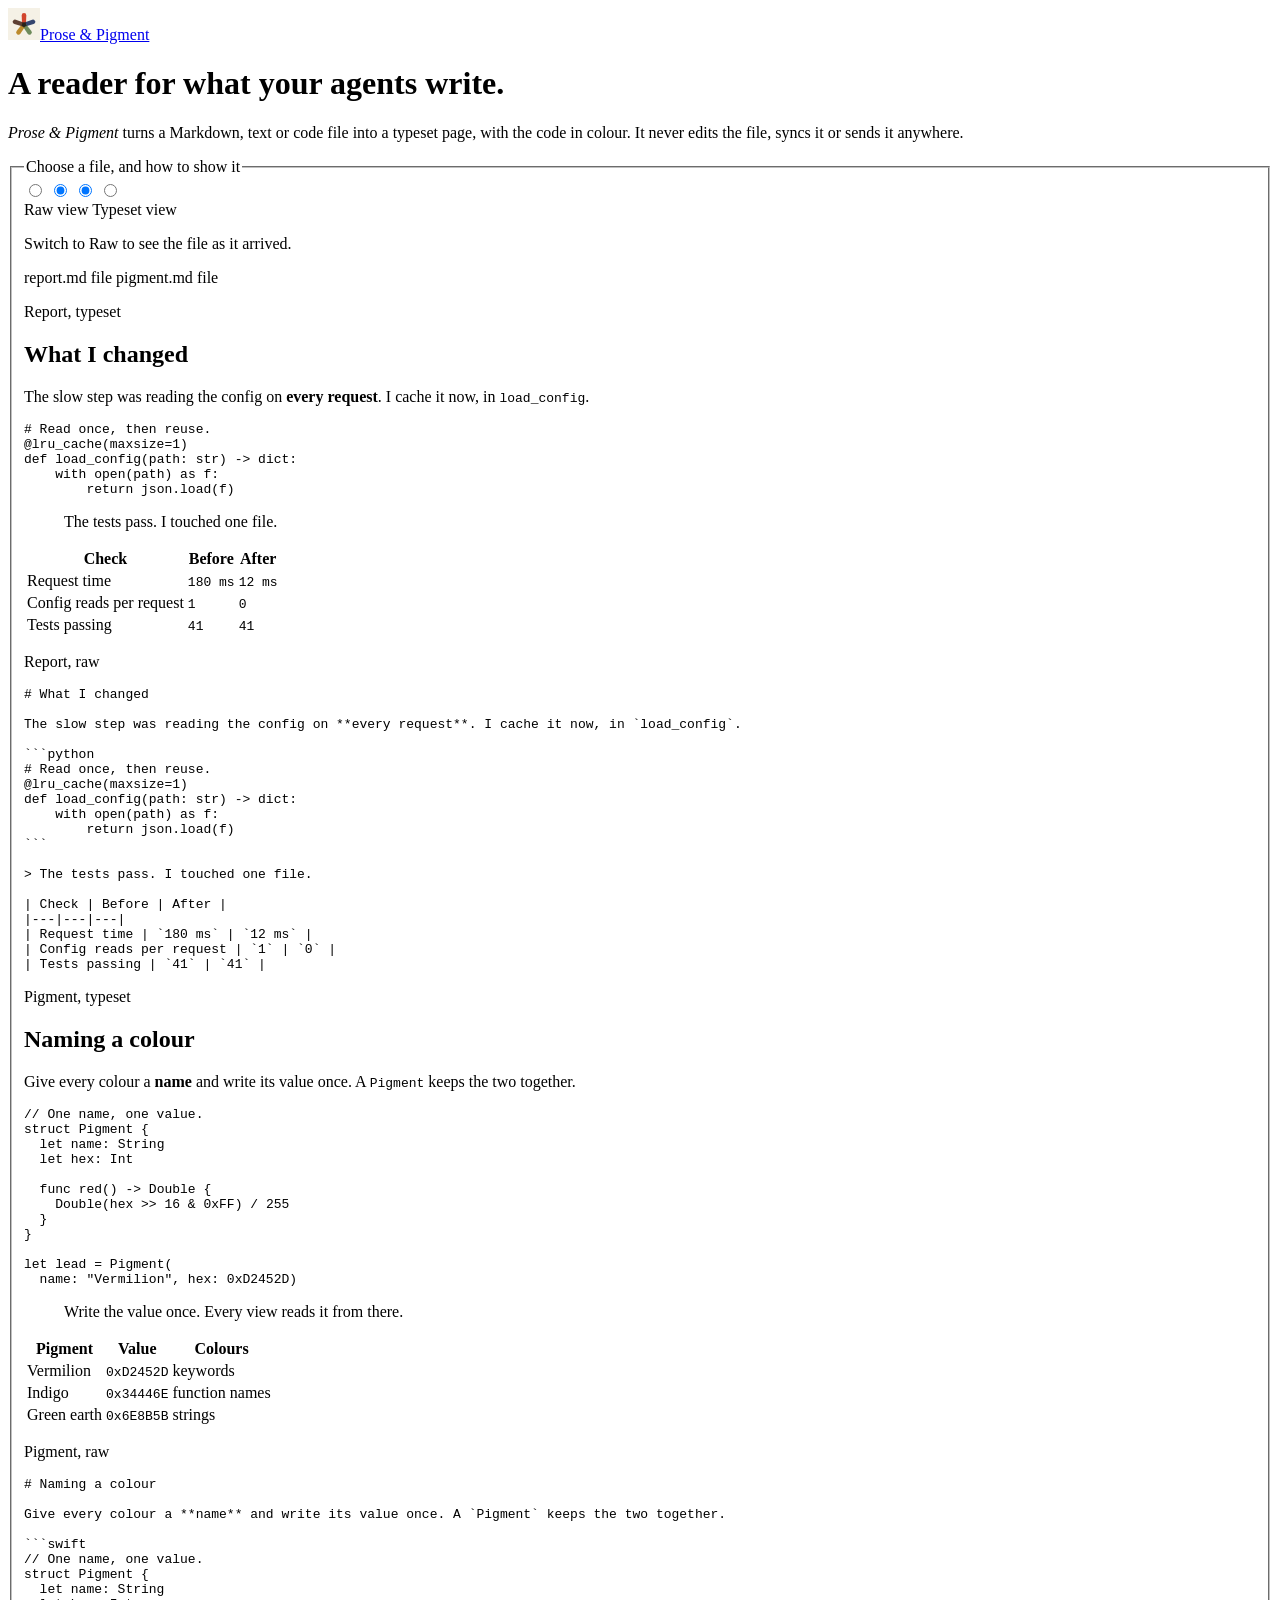
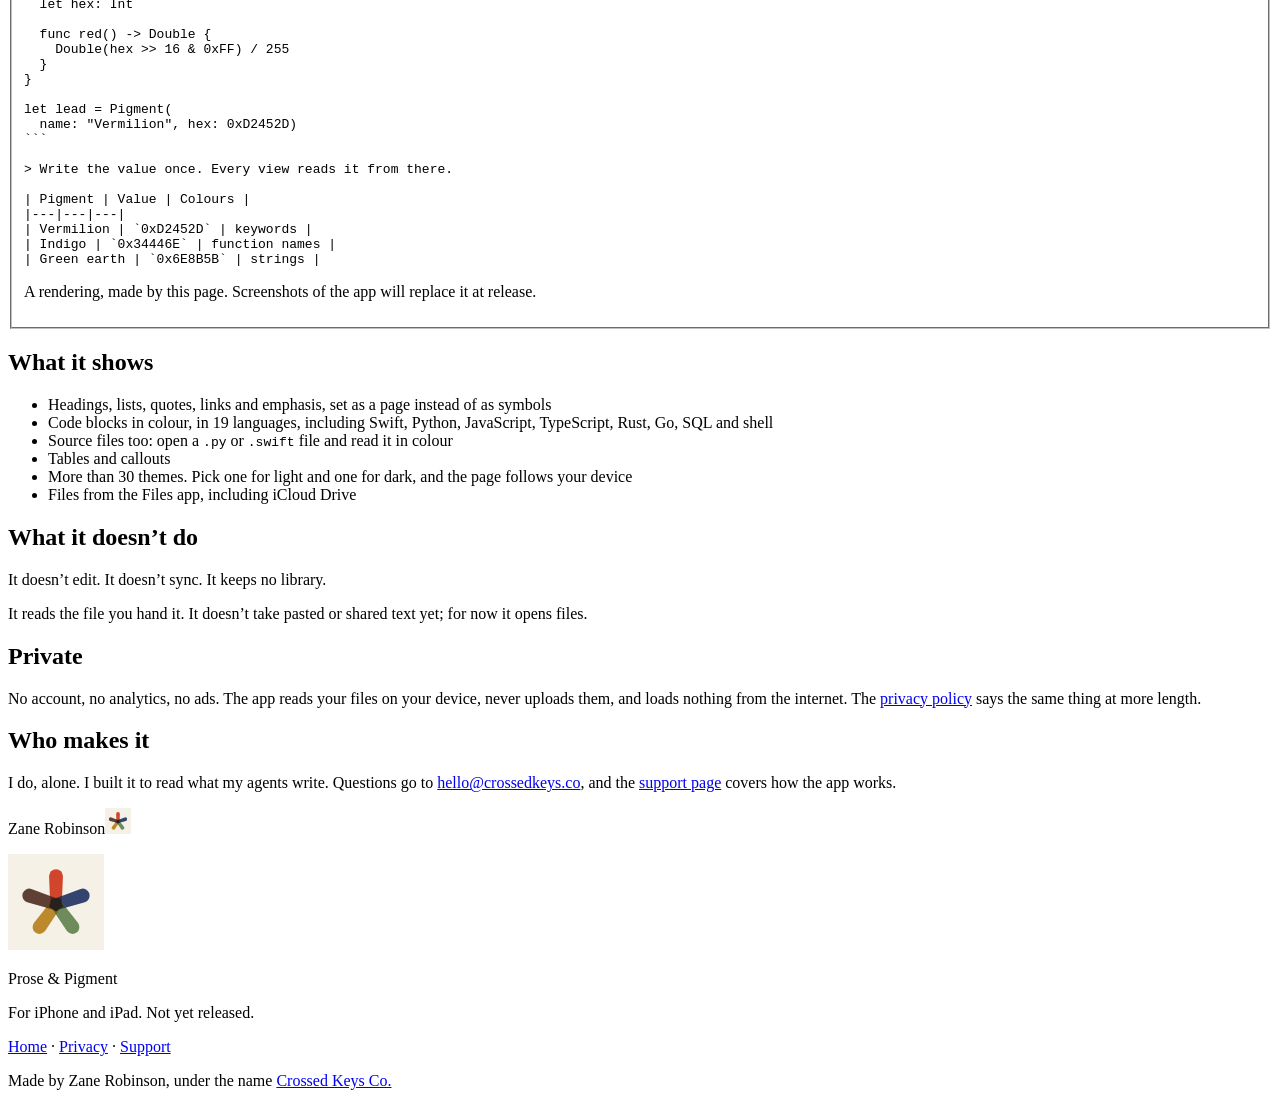
==== commit 22c1c2c1: "style: the mark follows the name in the signature" ====
--- a/site/index.html
+++ b/site/index.html
@@ -166,7 +166,7 @@
     <section class="row">
     <h2>Who makes it</h2>
     <div class="row-body"><p>I do, alone. I built it to read what my agents write. Questions go to <a href="mailto:hello@crossedkeys.co" translate="no">hello@crossedkeys.co</a>, and the <a href="/support">support page</a> covers how the app works.</p>
-    <p class="signature"><svg width="26" height="26" aria-hidden="true" focusable="false" viewBox="0 0 1024 1024"><use href="#mark" width="1024" height="1024"/></svg>Zane Robinson</p></div>
+    <p class="signature">Zane Robinson<svg width="26" height="26" aria-hidden="true" focusable="false" viewBox="0 0 1024 1024"><use href="#mark" width="1024" height="1024"/></svg></p></div>
     </section>
 
     <div class="close">
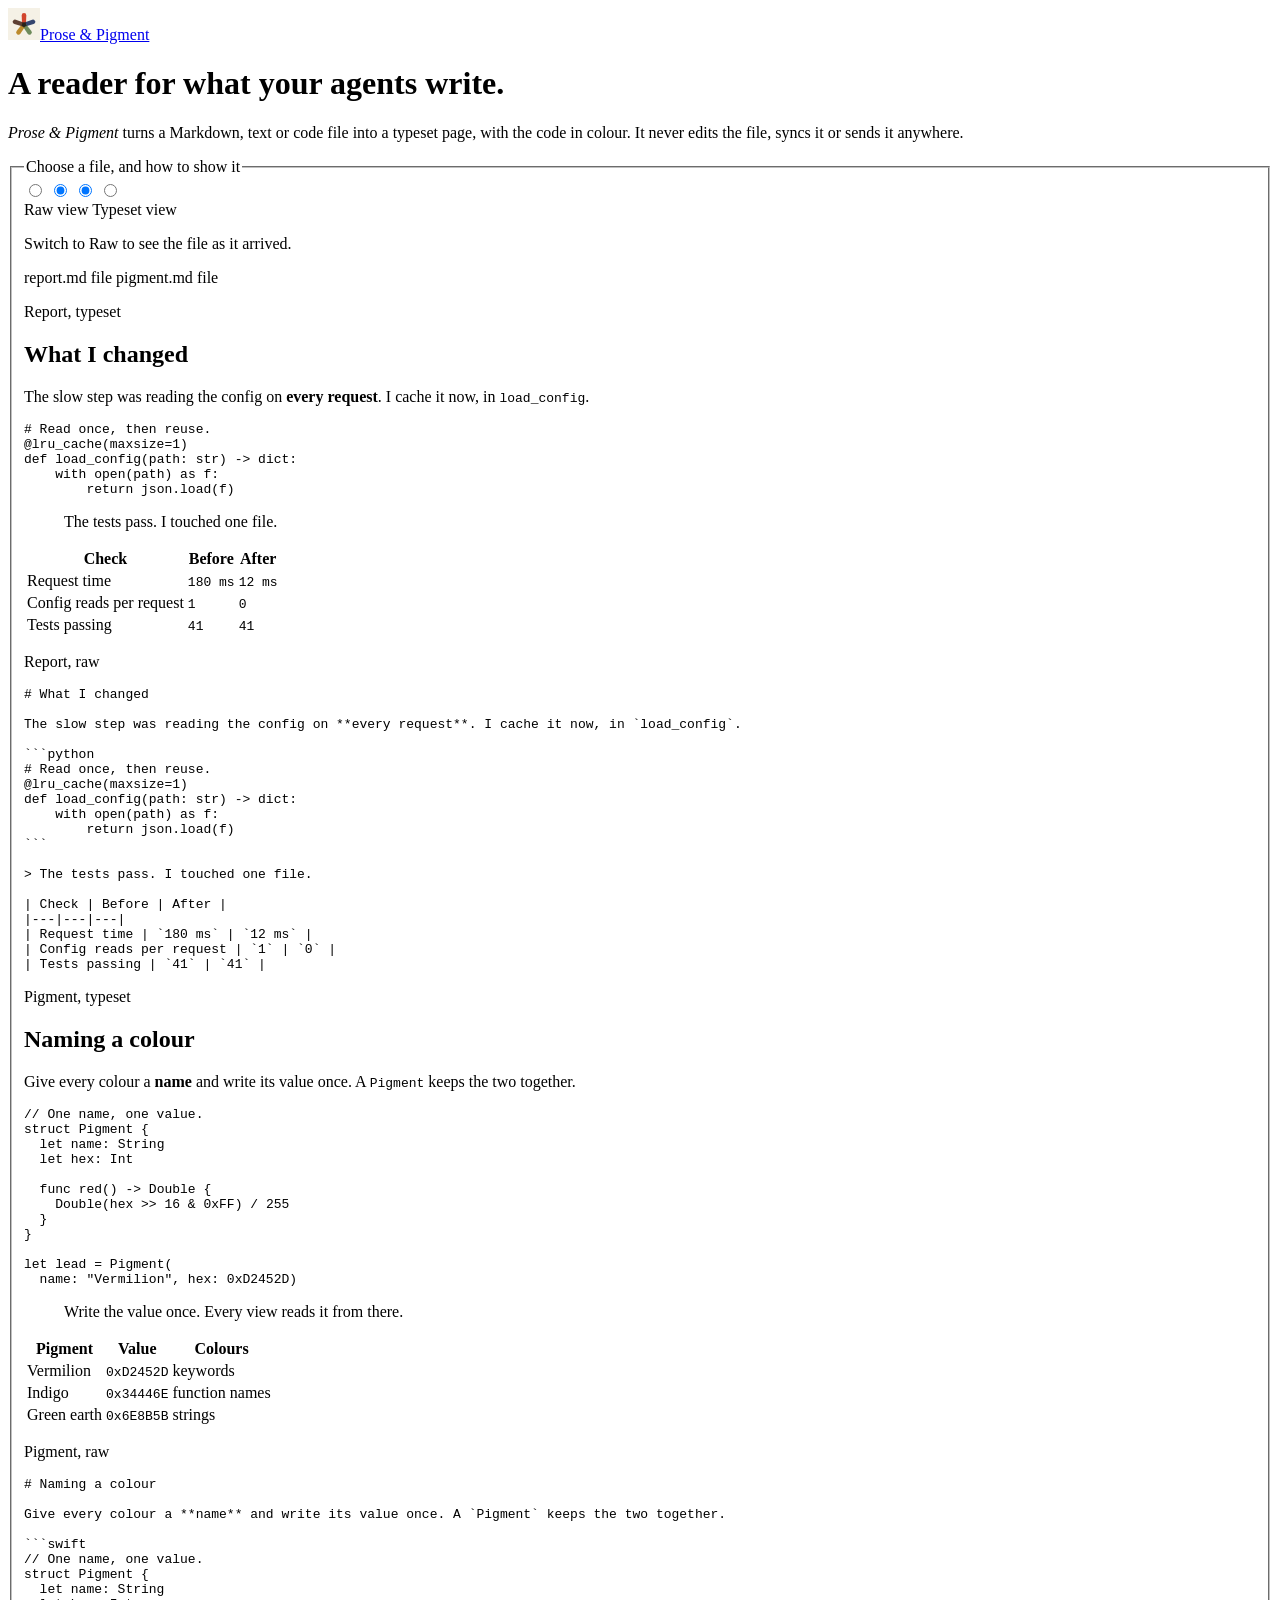
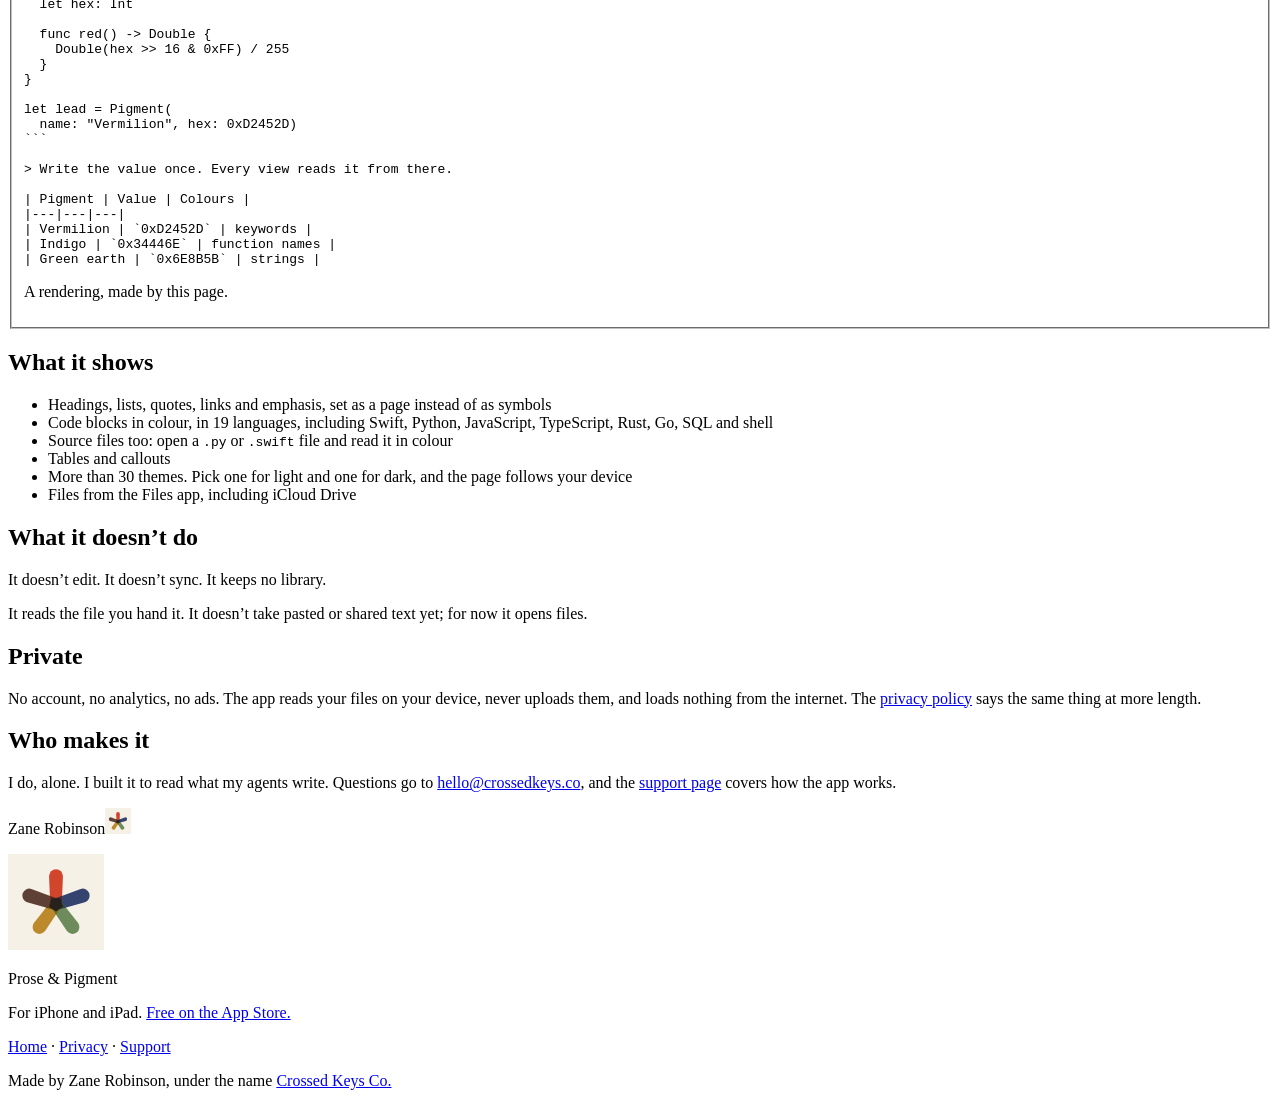
==== commit 08dd4d0c: "draft: the status line links to the App Store" ====
--- a/site/index.html
+++ b/site/index.html
@@ -136,7 +136,7 @@
 | Green earth | `0x6E8B5B` | strings |</code></pre>
         </div>
       </div>
-      <p class="demo-note">A rendering, made by this page. Screenshots of the app will replace it at release.</p>
+      <p class="demo-note">A rendering, made by this page.</p>
     </fieldset>
     </div>
 
@@ -173,7 +173,7 @@
       <svg class="close-mark" width="96" height="96" aria-hidden="true" focusable="false" viewBox="0 0 1024 1024"><use href="#mark" width="1024" height="1024"/></svg>
       <div>
       <p class="close-name" translate="no">Prose &amp; Pigment</p>
-      <p class="status">For iPhone and iPad. Not yet released.</p>
+      <p class="status">For iPhone and iPad. <a href="https://apps.apple.com/app/id6816329454">Free on the App&nbsp;Store.</a></p>
       </div>
     </div>
   </main>
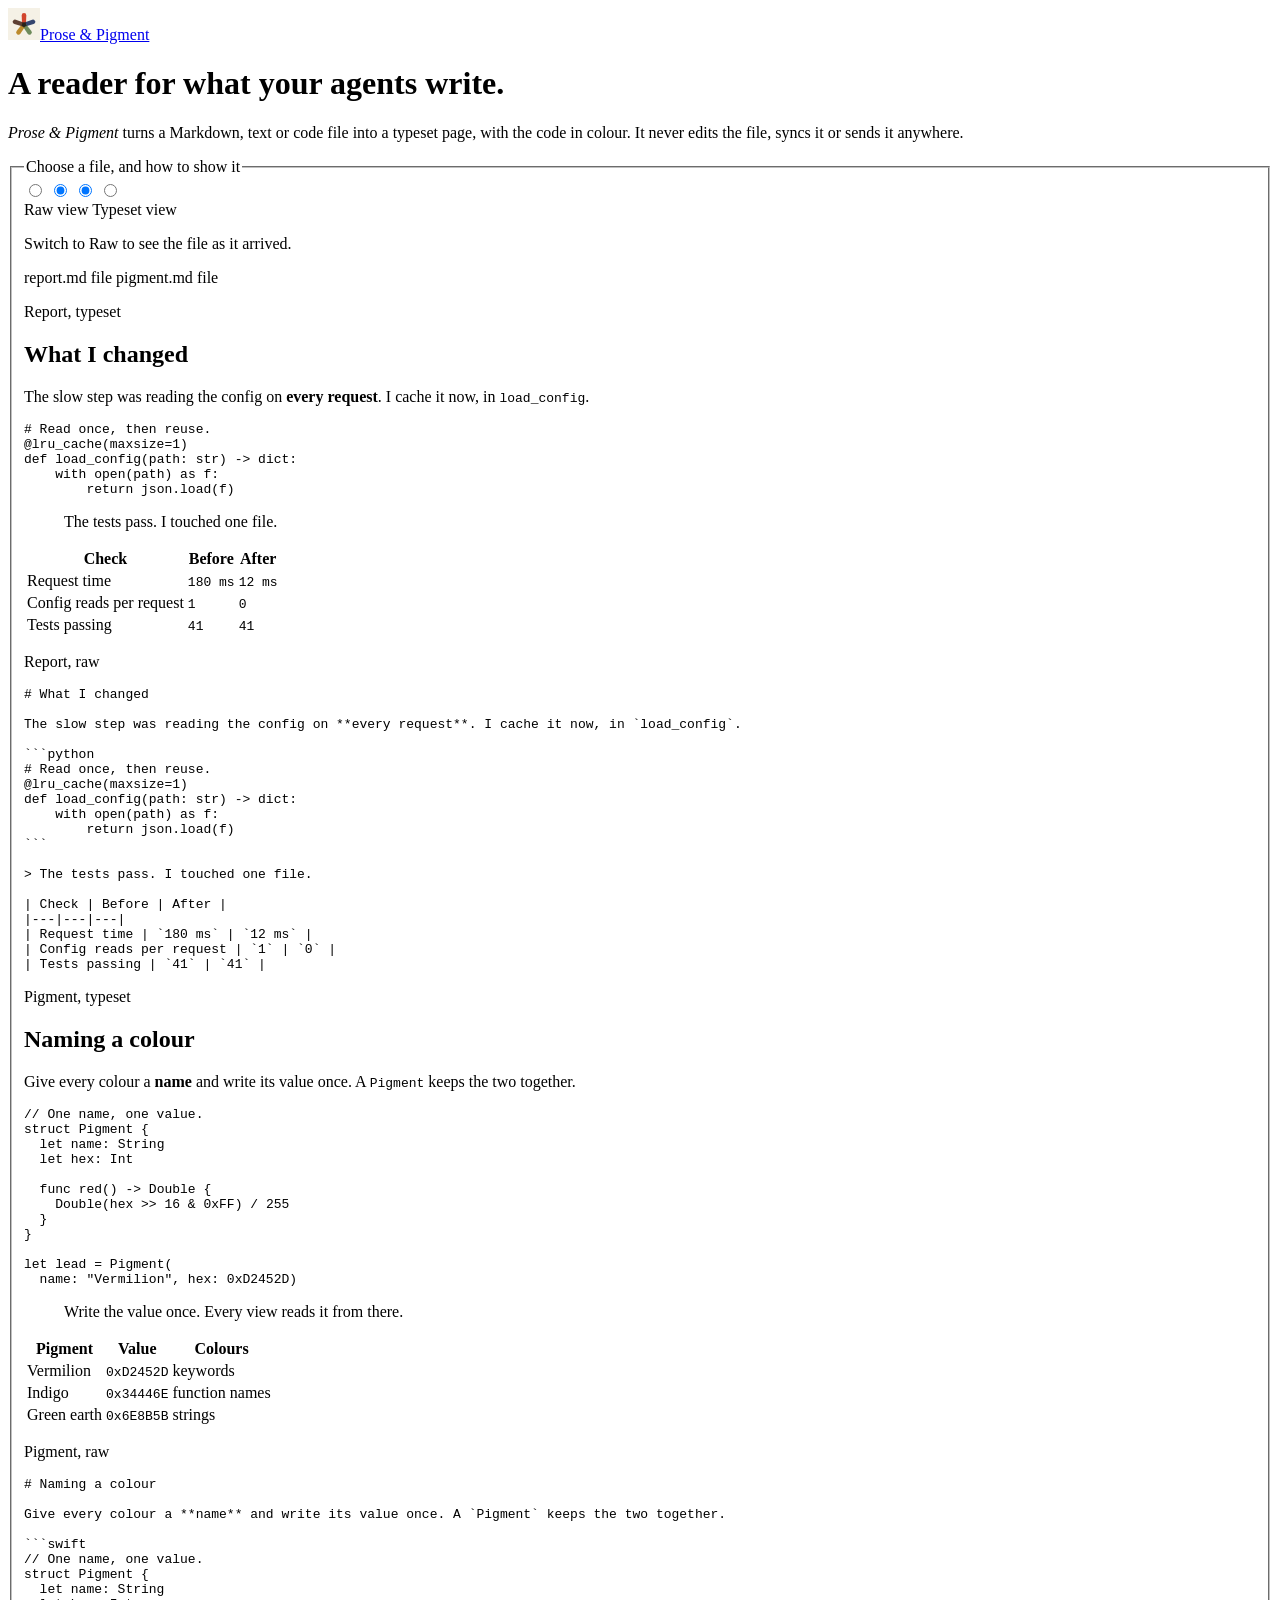
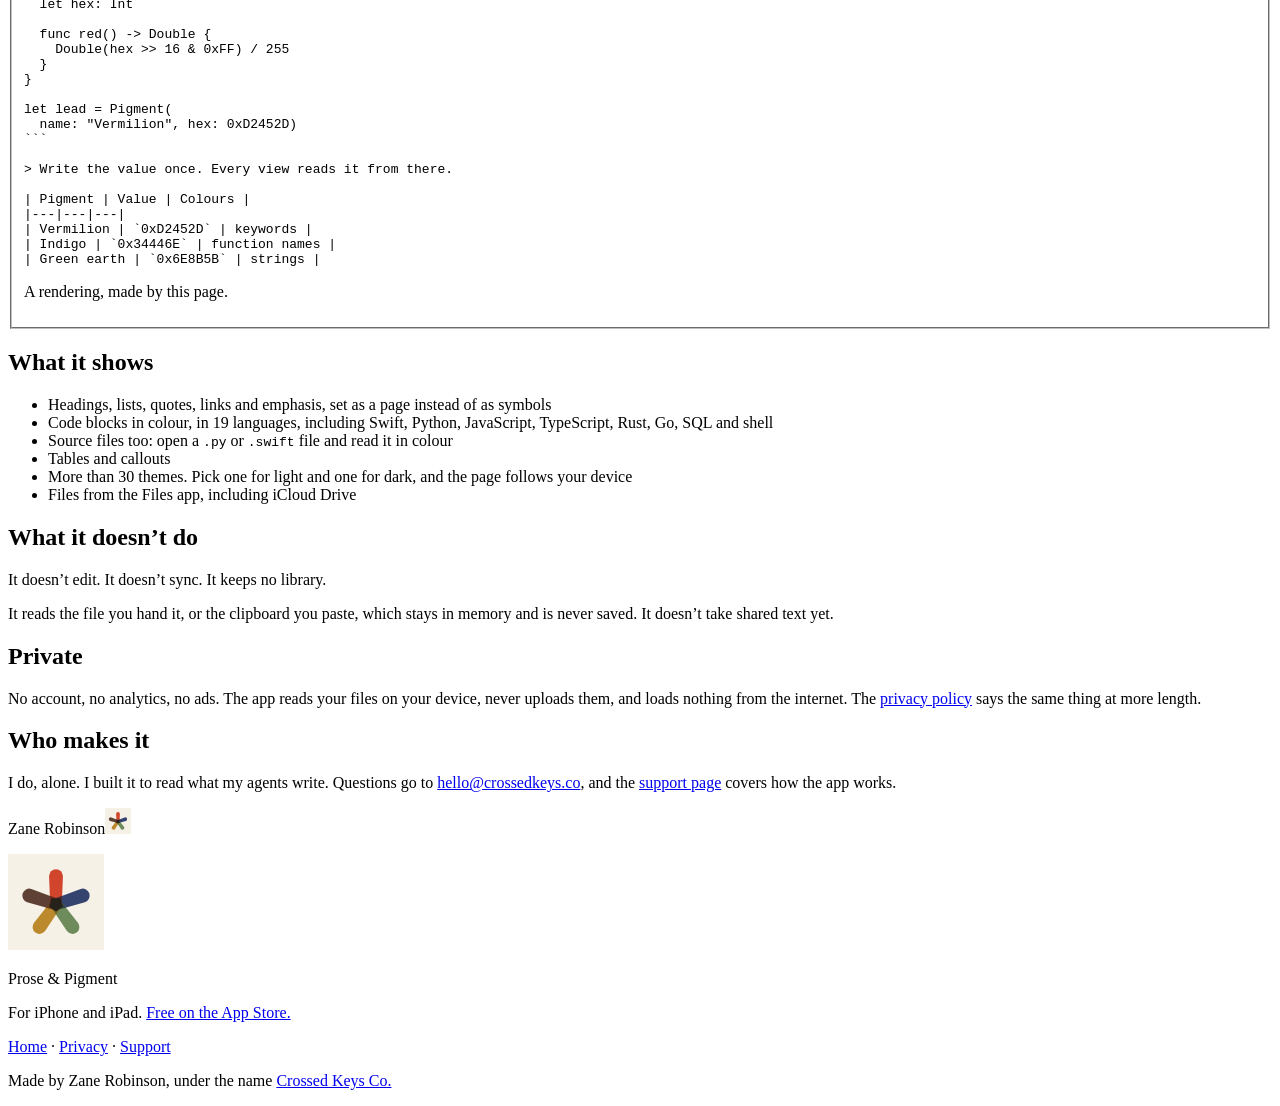
==== commit 69dc0c35: "fix: the landing page says the app takes pasted text (1.1); shared text is still not taken" ====
--- a/site/index.html
+++ b/site/index.html
@@ -155,7 +155,7 @@
     <section class="refusals" aria-labelledby="refusals-title">
       <h2 id="refusals-title">What it doesn&rsquo;t do</h2>
       <p class="refusal-lines"><span>It doesn&rsquo;t edit.</span> <span>It doesn&rsquo;t sync.</span> <span>It keeps no library.</span></p>
-      <p>It reads the file you hand it. It doesn&rsquo;t take pasted or shared text yet; for now it opens files.</p>
+      <p>It reads the file you hand it, or the clipboard you paste, which stays in memory and is never saved. It doesn&rsquo;t take shared text yet.</p>
     </section>
 
     <section class="row">
